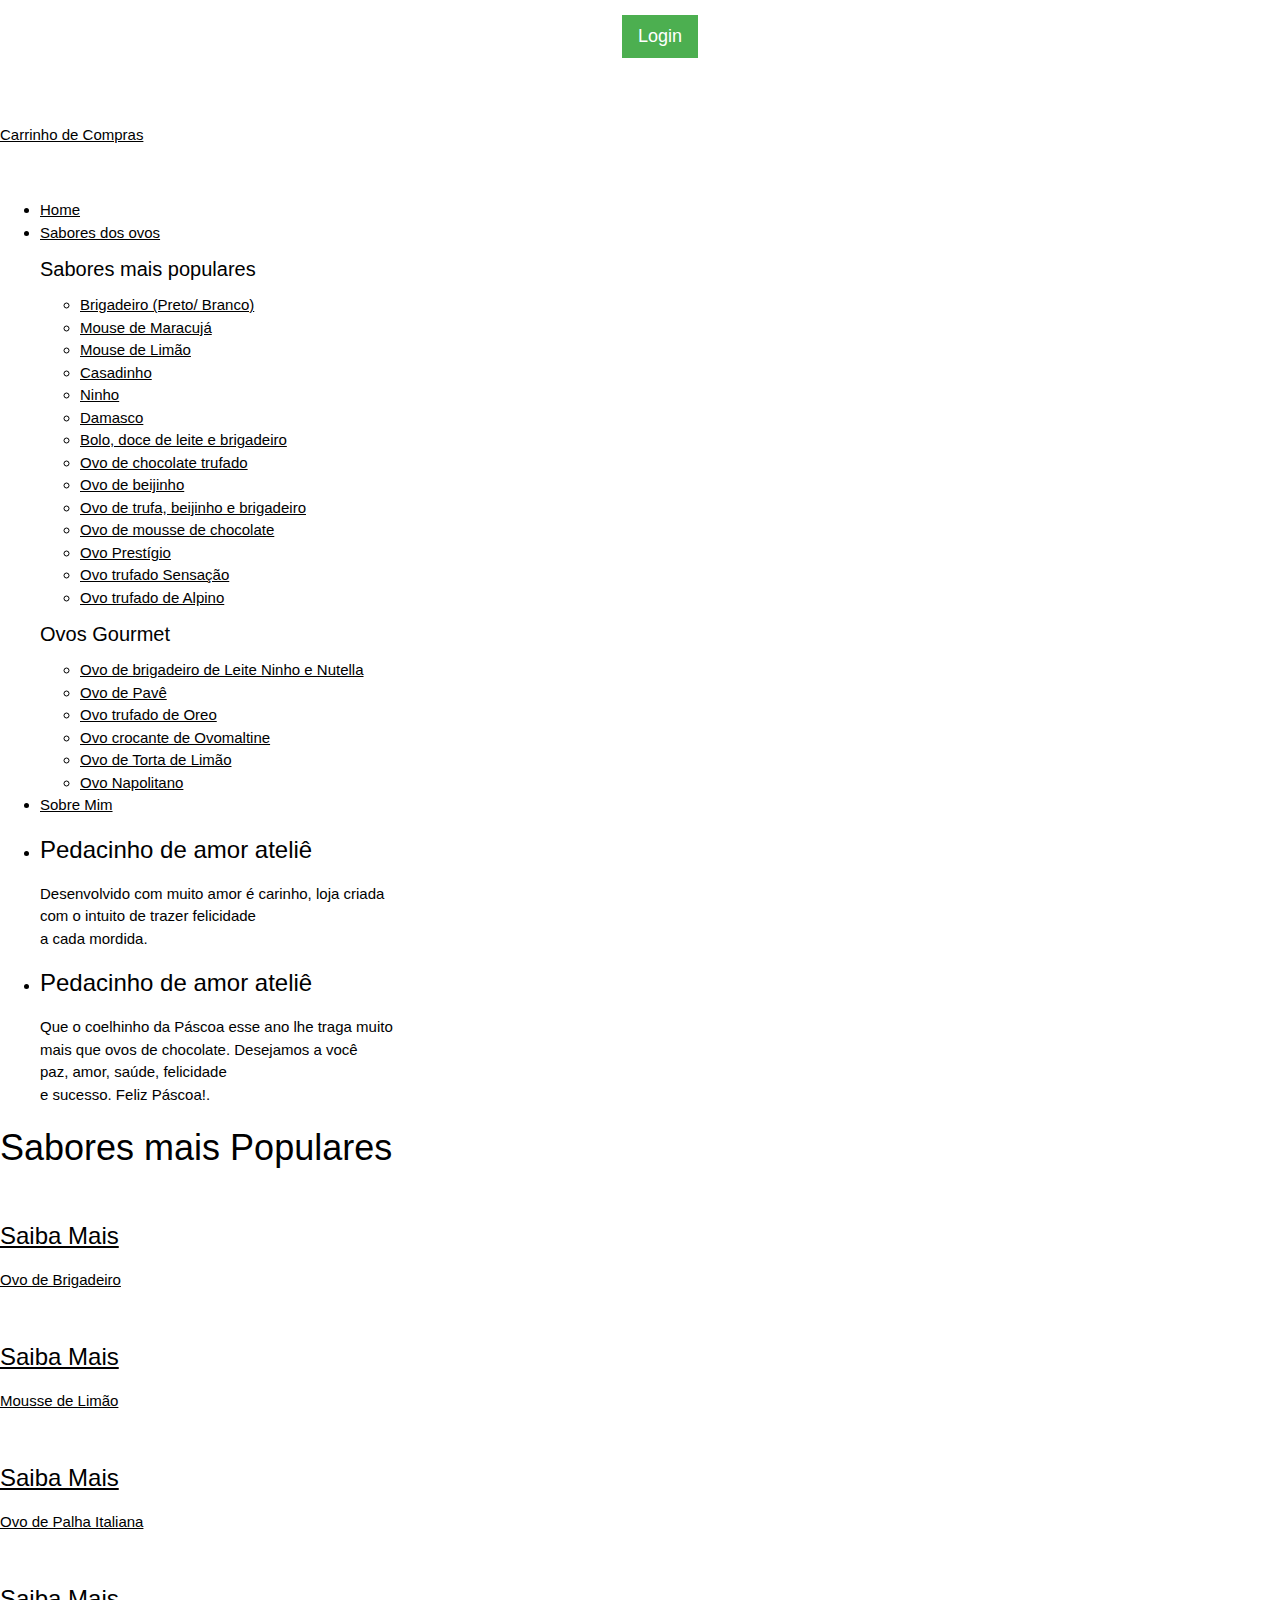
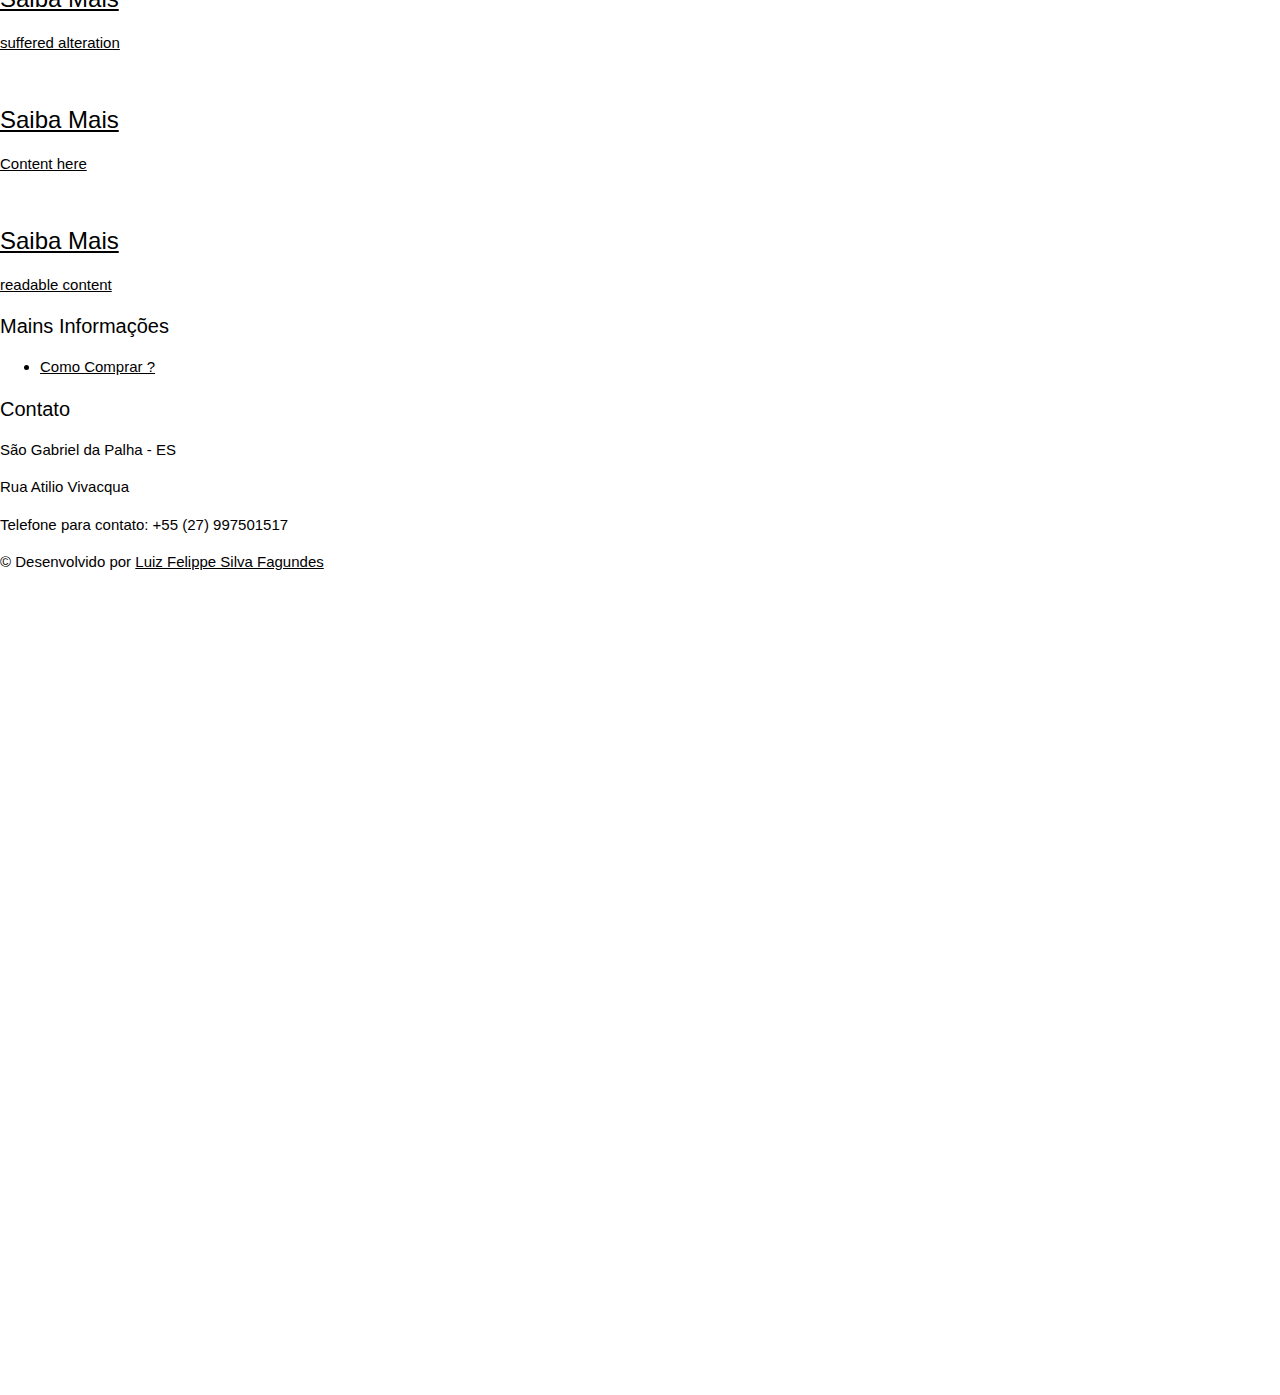
==== index.html @ 350e7b3d "Add files via upload" ====
<!DOCTYPE html>
<html>
<head>
<title>New Store A Ecommerce Category Flat Bootstarp Resposive Website Template | Login :: w3layouts</title>
<link href="css/bootstrap.css" rel="stylesheet" type="text/css" media="all" />
<!-- jQuery (necessary for Bootstrap's JavaScript plugins) -->
<script src="js/jquery.min.js"></script>
<!-- Custom Theme files -->
<!--theme-style-->
<link href="css/style.css" rel="stylesheet" type="text/css" media="all" />	
<!--//theme-style-->
<meta name="viewport" content="width=device-width, initial-scale=1">
<meta http-equiv="Content-Type" content="text/html; charset=utf-8" />
<script type="application/x-javascript"> addEventListener("load", function() { setTimeout(hideURLbar, 0); }, false); function hideURLbar(){ window.scrollTo(0,1); } </script>
<!--fonts-->
<link href='http://fonts.googleapis.com/css?family=Lato:100,300,400,700,900' rel='stylesheet' type='text/css'>
<link href='http://fonts.googleapis.com/css?family=Roboto:400,100,300,500,700,900' rel='stylesheet' type='text/css'>
<link rel="stylesheet" href="https://www.w3schools.com/w3css/4/w3.css">
<link rel="stylesheet" href="https://fonts.googleapis.com/css?family=Raleway">
<!--//fonts-->
<!-- start menu -->
<link href="css/memenu.css" rel="stylesheet" type="text/css" media="all" />
<script type="text/javascript" src="js/memenu.js"></script>
<script>$(document).ready(function(){$(".memenu").memenu();});</script>
<script src="js/simpleCart.min.js"> </script>
</head>
<body>
<!--header-->
<div class="header">
	<div class="header-top">
		<div class="container">
			<div class="header-left">		
				<!--modal-->
					<ul>
						<div class="w3-container w3-center">
							<button onclick="document.getElementById('id01').style.display='block'" class="w3-button w3-green w3-large">Login</button>
						  
							<div id="id01" class="w3-modal">
							  <div class="w3-modal-content w3-card-4 w3-animate-zoom" style="max-width:600px">
						  
								<div class="w3-center"><br>
								  <span onclick="document.getElementById('id01').style.display='none'" class="w3-button w3-xlarge w3-hover-red w3-display-topright" title="Close Modal">&times;</span>
								</div>
						  
								<form class="w3-container" action="/action_page.php">
								  <div class="w3-section">
									<label><b>Email</b></label>
									<input class="w3-input w3-border w3-margin-bottom" type="text" placeholder="Enter usando seu email" name="usrname" required>
									<label><b>Senha</b></label>
									<input class="w3-input w3-border" type="password" placeholder="Digite sua senha aqui" name="psw" required>
									<button class="w3-button w3-block w3-green w3-section w3-padding" type="submit">Login</button>
									<input class="w3-check w3-margin-top" type="checkbox" checked="checked"> Lembrar-me
								  </div>
								</form>
						  
								<div class="w3-container w3-border-top w3-padding-16 w3-light-grey">
									<p>ainda não tem uma conta ?</p>
									<p>Entre usando</p>
									<br>
									<a href="https://accounts.google.com/signin/v2/identifier?hl=pt-BR&continue=https%3A%2F%2Fwww.google.com.br%2F&flowName=GlifWebSignIn&flowEntry=AddSession"><img class="img-responsive" src="images/google.png" alt="">
										<a href="https://www.facebook.com/"> OU <img class="img-responsive" src="images/facebook.png" alt="">
								</div>
							  </div>
							</div>
						  </div>
					</ul>
					<div class="cart box_1">
						<a href="checkout.html">
						<h3> 
							<img src="images/cart.png" alt=""/></h3>
						</a>
						<p><a href="checkout.html" class="simpleCart_empty">Carrinho de Compras</a></p>

					</div>
					<div class="clearfix"> </div>
			</div>
				<div class="clearfix"> </div>
		</div>
		</div>
		<div class="container">
			<div class="head-top">
				<div class="logo">
					<a href="index.html"><img src="images/logo.png" alt=""></a>	
				</div>
		  <div class=" h_menu4">
					<ul class="memenu skyblue">
					  <li class="active grid"><a class="color8" href="index.html">Home</a></li>	
				      <li><a class="color1" href="#">Sabores dos ovos</a>
				      	<div class="mepanel">
							<div class="row">
								<div class="col1">
									<div class="h_nav">
										<h4>Sabores mais populares</h4>
										<ul>
											<li><a href="products.html">Brigadeiro (Preto/ Branco)</a></li>
											<li><a href="products.html">Mouse de Maracujá</a></li>
											<li><a href="products.html">Mouse de Limão</a></li>
											<li><a href="products.html">Casadinho</a></li>
											<li><a href="products.html">Ninho</a></li>
											<li><a href="products.html">Damasco</a></li>
											<li><a href="products.html">Bolo, doce de leite e brigadeiro</a></li>
										</ul>	
									</div>							
								</div>
								<div class="col1">
									<div class="h_nav">
										<ul>
											<li><a href="products.html">Ovo de chocolate trufado </a></li>
											<li><a href="products.html">Ovo de beijinho</a></li>
											<li><a href="products.html">Ovo de trufa, beijinho e brigadeiro</a></li>
											<li><a href="products.html">Ovo de mousse de chocolate</a></li>
											<li><a href="products.html">Ovo Prestígio</a></li>
											<li><a href="products.html">Ovo trufado Sensação</a></li>
											<li><a href="products.html">Ovo trufado de Alpino</a></li>
										</ul>	
									</div>							
								</div>
								<div class="col1">
									<div class="h_nav">
										<h4>Ovos Gourmet</h4>
										<ul>
											<li><a href="products.html">Ovo de brigadeiro de Leite Ninho e Nutella</a></li>
											<li><a href="products.html">Ovo de Pavê</a></li>
											<li><a href="products.html">Ovo trufado de Oreo</a></li>
											<li><a href="products.html">Ovo crocante de Ovomaltine</a></li>
											<li><a href="products.html">Ovo de Torta de Limão</a></li>
											<li><a href="products.html"> Ovo Napolitano</a></li>
										</ul>	
									</div>							
								</div>
				<li><a class="color4" href="blog.html">Sobre Mim</a></li>				
			  </ul> 
			</div>
				
				<div class="clearfix"> </div>
		</div>
		</div>

	</div>

	<div class="banner">
		<div class="container">
			  <script src="js/responsiveslides.min.js"></script>
  <script>
    $(function () {
      $("#slider").responsiveSlides({
      	auto: true,
      	nav: true,
      	speed: 500,
        namespace: "callbacks",
        pager: true,
      });
    });
  </script>
			<div  id="top" class="callbacks_container">
			<ul class="rslides" id="slider">
			    <li>
					
						<div class="banner-text">
							<h3>Pedacinho de amor ateliê </h3>
						<p>Desenvolvido com muito amor é carinho, loja criada <br> com o intuito de trazer  felicidade  <br> a cada mordida.</p>
						</div>
				
				</li>
				<li>
					
						<div class="banner-text">
							<h3>Pedacinho de amor ateliê</h3>
						<p>Que o coelhinho da Páscoa esse ano lhe traga muito  <br> mais que ovos de chocolate. Desejamos a você <br> paz, amor, saúde, felicidade <br> e sucesso. Feliz Páscoa!.</p>
						</div>
					
				</li>
			</ul>
		</div>

	</div>
	</div>
<!--content-->
<div class="content">
	<div class="container">
	<div class="content-top">
		<h1>Sabores mais Populares</h1>
		<div class="grid-in">
			<div class="col-md-4 grid-top">
				<a href="single.html" class="b-link-stripe b-animate-go  thickbox"><img class="img-responsive" src="images/ovo de brigadeiro.jpg" alt="">
							<div class="b-wrapper">
									<h3 class="b-animate b-from-left    b-delay03 ">
										<span>Saiba Mais</span>	
									</h3>
								</div>
				</a>
		

			<p><a href="single.html">Ovo de Brigadeiro</a></p>
			</div>
			<div class="col-md-4 grid-top">
				<a href="single.html" class="b-link-stripe b-animate-go  thickbox"><img class="img-responsive" src="images/mousse de maracujá.jpeg" alt="">
					<div class="b-wrapper">
									<h3 class="b-animate b-from-left    b-delay03 ">
										<span>Saiba Mais</span>	
									</h3>
								</div>
				</a>
			<p><a href="single.html">Mousse de Limão</a></p>
			</div>
			<div class="col-md-4 grid-top">
				<a href="products.html" class="b-link-stripe b-animate-go  thickbox"><img class="img-responsive" src="images/mousse de limão.jpeg" alt="">
					<div class="b-wrapper">
									<h3 class="b-animate b-from-left    b-delay03 ">
										<span>Saiba Mais</span>	
									</h3>
								</div>
				</a>
			<p><a href="single.html">Ovo de Palha Italiana</a></p>
			</div>
					<div class="clearfix"> </div>
		</div>
		<div class="grid-in">
			<div class="col-md-4 grid-top">
				<a href="single.html" class="b-link-stripe b-animate-go  thickbox"><img class="img-responsive" src="images/palha italiana.jpeg" alt="">
					<div class="b-wrapper">
									<h3 class="b-animate b-from-left    b-delay03 ">
										<span>Saiba Mais</span>	
									</h3>
								</div>
				</a>
			<p><a href="single.html">suffered alteration</a></p>
			</div>
			<div class="col-md-4 grid-top">
				<a href="single.html" class="b-link-stripe b-animate-go  thickbox"><img class="img-responsive" src="images/biz.jpeg" alt="">
					<div class="b-wrapper">
									<h3 class="b-animate b-from-left    b-delay03 ">
										<span>Saiba Mais</span>	
									</h3>
								</div>
				</a>
			<p><a href="single.html">Content here</a></p>
			</div>
			<div class="col-md-4 grid-top">
				<a href="single.html" class="b-link-stripe b-animate-go  thickbox"><img class="img-responsive" src="images/sonho de valsa.jpeg" alt="">
					<div class="b-wrapper">
									<h3 class="b-animate b-from-left    b-delay03 ">
										<span>Saiba Mais</span>	
									</h3>
								</div>
				</a>
			<p><a href="single.html">readable content</a></p>
			</div>
					<div class="clearfix"> </div>
		</div>
	</div>
				</div>
				<div class="clearfix"> </div>
			</div>
		</div>
		<div class="clearfix"> </div>
	</div>
	</div>
</div>
			<!--Final-->
<div class="footer">
	<div class="container">
<div class="footer-top-at">

	<div class="col-md-4 amet-sed">
	<h4>Mains Informações</h4>
	<ul class="nav-bottom">
			<li><a href="blog.html">Como Comprar ?</a></li>
		</ul>	
	</div>
	<class class="col-md-4 amet-sed ">
	<h4>Contato</h4>
	
		<p>São Gabriel da Palha - ES</p>
		<p>Rua Atilio Vivacqua</p>
		<p>Telefone para contato:  +55 (27) 997501517</p>
	<div class="clearfix"> </div>
</div>
</div>
<div class="footer-class">
<p >© Desenvolvido por <a href="https://luizfelippesilvafagundes.github.io/luizfelippe.github.io/" target="_blank">Luiz Felippe Silva Fagundes </> </p>
	<div class="map">
		<iframe src= "https://www.google.com/maps/embed?pb=!1m18!1m12!1m3!1d60350.990810915544!2d-40.57301619281805!3d-19.02250084029902!2m3!1f0!2f0!3f0!3m2!1i1024!2i768!4f13.1!3m3!1m2!1s0xb6646c802faab9%3A0x2eabc760bacf1b85!2sS%C3%A3o%20Gabriel%20da%20Palha%2C%20ES%2C%2029780-000%2C%20Brasil!5e0!3m2!1spt-BR!2sin!4v1591829463485!5m2!1spt-BR!2sin" width="600" height="800" frameborder="0" style="border:0;" allowfullscreen="" aria-hidden="false" tabindex="0">/>
	</div>
</div>
</div>
</body>
</html>
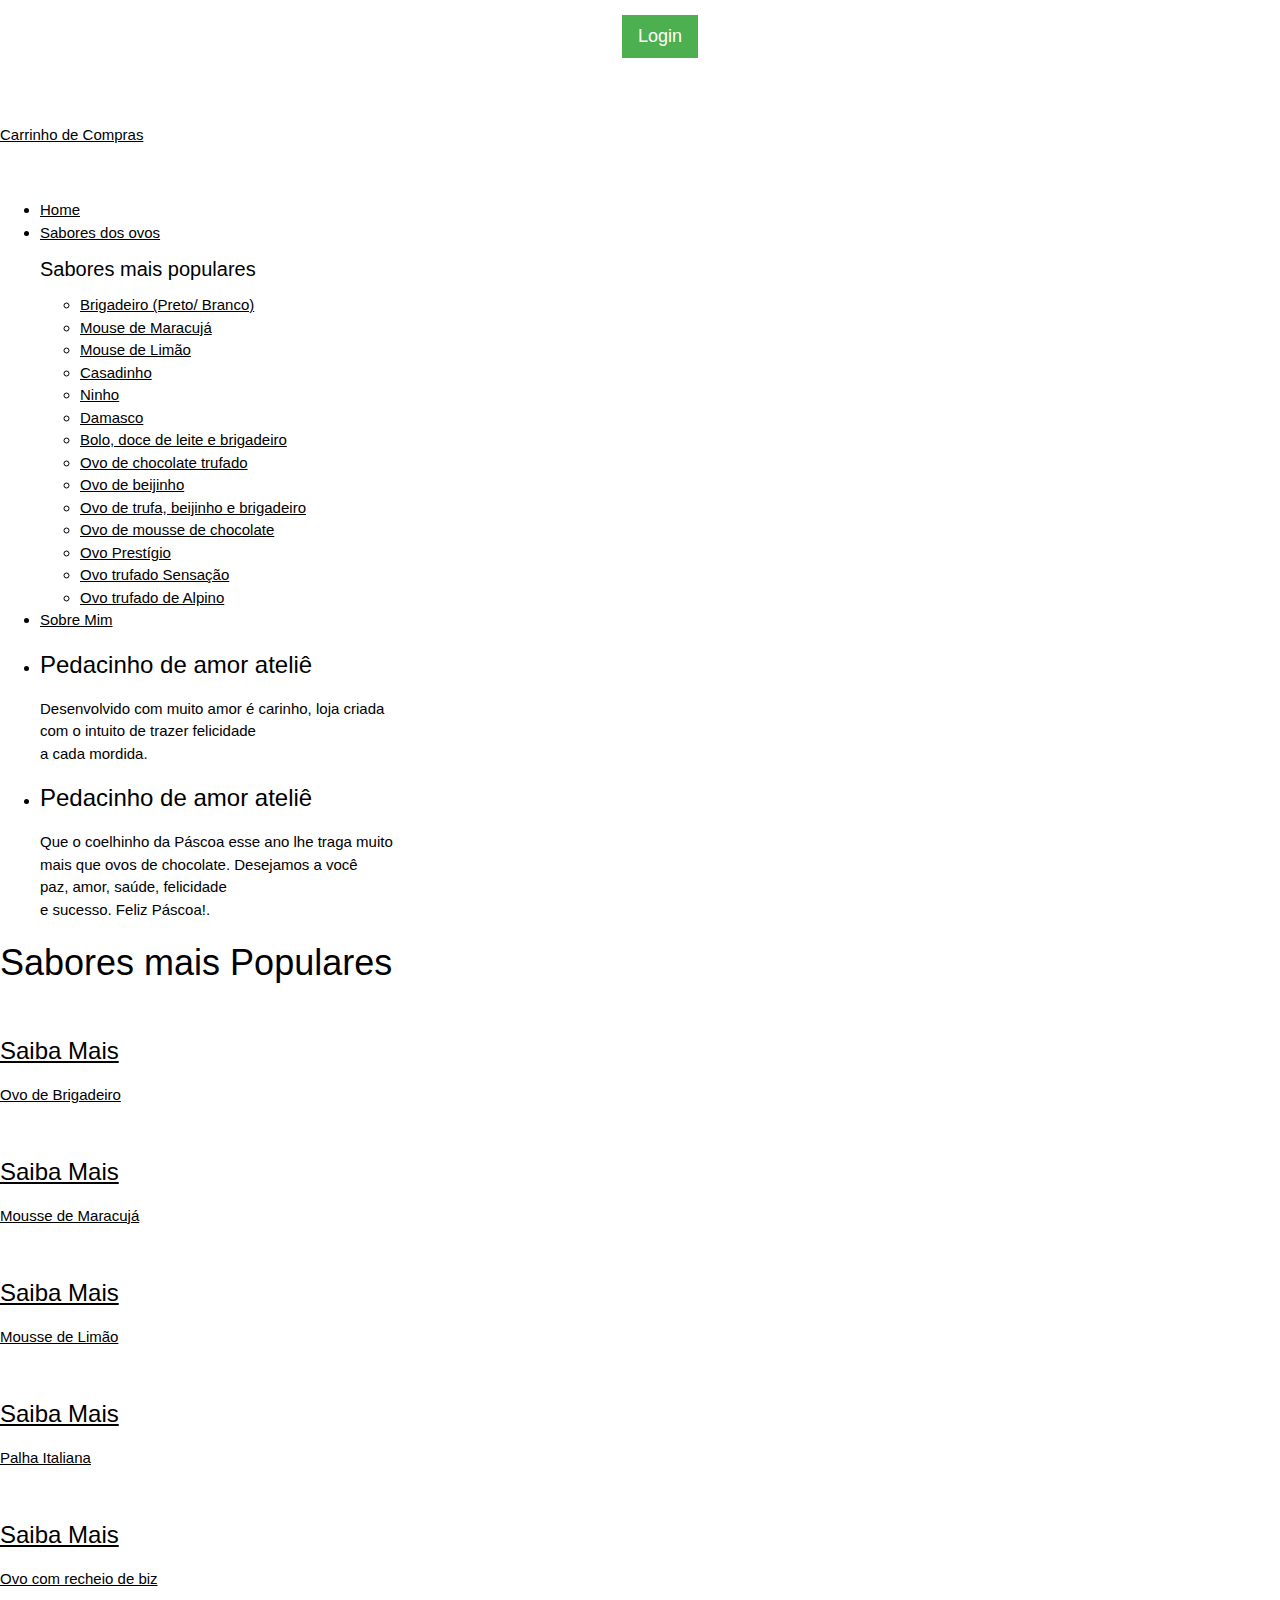
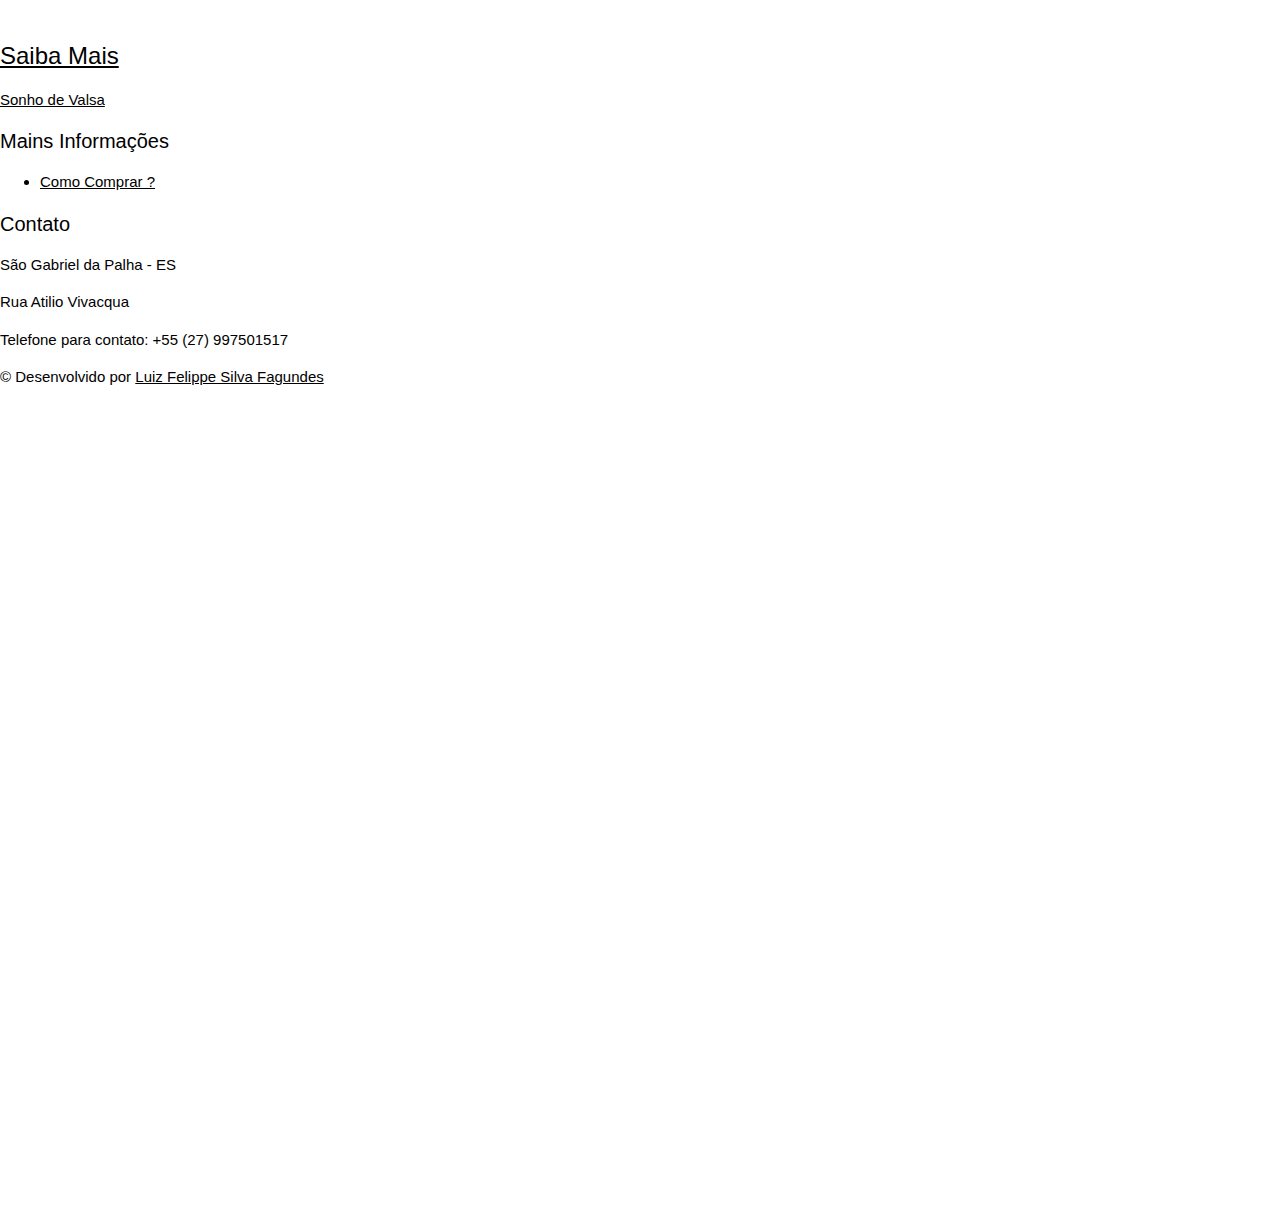
==== commit 5966c91d: "Update index.html" ====
--- a/index.html
+++ b/index.html
@@ -1,7 +1,7 @@
 <!DOCTYPE html>
 <html>
 <head>
-<title>New Store A Ecommerce Category Flat Bootstarp Resposive Website Template | Login :: w3layouts</title>
+<title>Pedacinho de amor Ateliê</title>
 <link href="css/bootstrap.css" rel="stylesheet" type="text/css" media="all" />
 <!-- jQuery (necessary for Bootstrap's JavaScript plugins) -->
 <script src="js/jquery.min.js"></script>
@@ -115,20 +115,8 @@
 										</ul>	
 									</div>							
 								</div>
-								<div class="col1">
-									<div class="h_nav">
-										<h4>Ovos Gourmet</h4>
-										<ul>
-											<li><a href="products.html">Ovo de brigadeiro de Leite Ninho e Nutella</a></li>
-											<li><a href="products.html">Ovo de Pavê</a></li>
-											<li><a href="products.html">Ovo trufado de Oreo</a></li>
-											<li><a href="products.html">Ovo crocante de Ovomaltine</a></li>
-											<li><a href="products.html">Ovo de Torta de Limão</a></li>
-											<li><a href="products.html"> Ovo Napolitano</a></li>
-										</ul>	
-									</div>							
-								</div>
-				<li><a class="color4" href="blog.html">Sobre Mim</a></li>				
+								
+				<li><a class="color4" href="blog_single.html">Sobre Mim</a></li>				
 			  </ul> 
 			</div>
 				
@@ -201,18 +189,18 @@
 									</h3>
 								</div>
 				</a>
+			<p><a href="single.html">Mousse de Maracujá</a></p>
+			</div>
+			<div class="col-md-4 grid-top">
+				<a href="products.html" class="b-link-stripe b-animate-go  thickbox"><img class="img-responsive" src="images/mousse de limão.jpeg" alt="">
+					<div class="b-wrapper">
+									<h3 class="b-animate b-from-left    b-delay03 ">
+										<span>Saiba Mais</span>	
+									</h3>
+								</div>
+				</a>
 			<p><a href="single.html">Mousse de Limão</a></p>
 			</div>
-			<div class="col-md-4 grid-top">
-				<a href="products.html" class="b-link-stripe b-animate-go  thickbox"><img class="img-responsive" src="images/mousse de limão.jpeg" alt="">
-					<div class="b-wrapper">
-									<h3 class="b-animate b-from-left    b-delay03 ">
-										<span>Saiba Mais</span>	
-									</h3>
-								</div>
-				</a>
-			<p><a href="single.html">Ovo de Palha Italiana</a></p>
-			</div>
 					<div class="clearfix"> </div>
 		</div>
 		<div class="grid-in">
@@ -224,7 +212,7 @@
 									</h3>
 								</div>
 				</a>
-			<p><a href="single.html">suffered alteration</a></p>
+			<p><a href="single.html">Palha Italiana</a></p>
 			</div>
 			<div class="col-md-4 grid-top">
 				<a href="single.html" class="b-link-stripe b-animate-go  thickbox"><img class="img-responsive" src="images/biz.jpeg" alt="">
@@ -234,7 +222,7 @@
 									</h3>
 								</div>
 				</a>
-			<p><a href="single.html">Content here</a></p>
+			<p><a href="single.html">Ovo com recheio de biz</a></p>
 			</div>
 			<div class="col-md-4 grid-top">
 				<a href="single.html" class="b-link-stripe b-animate-go  thickbox"><img class="img-responsive" src="images/sonho de valsa.jpeg" alt="">
@@ -244,7 +232,7 @@
 									</h3>
 								</div>
 				</a>
-			<p><a href="single.html">readable content</a></p>
+			<p><a href="single.html">Sonho de Valsa</a></p>
 			</div>
 					<div class="clearfix"> </div>
 		</div>
@@ -286,4 +274,4 @@
 </div>
 </body>
 </html>
-			+			
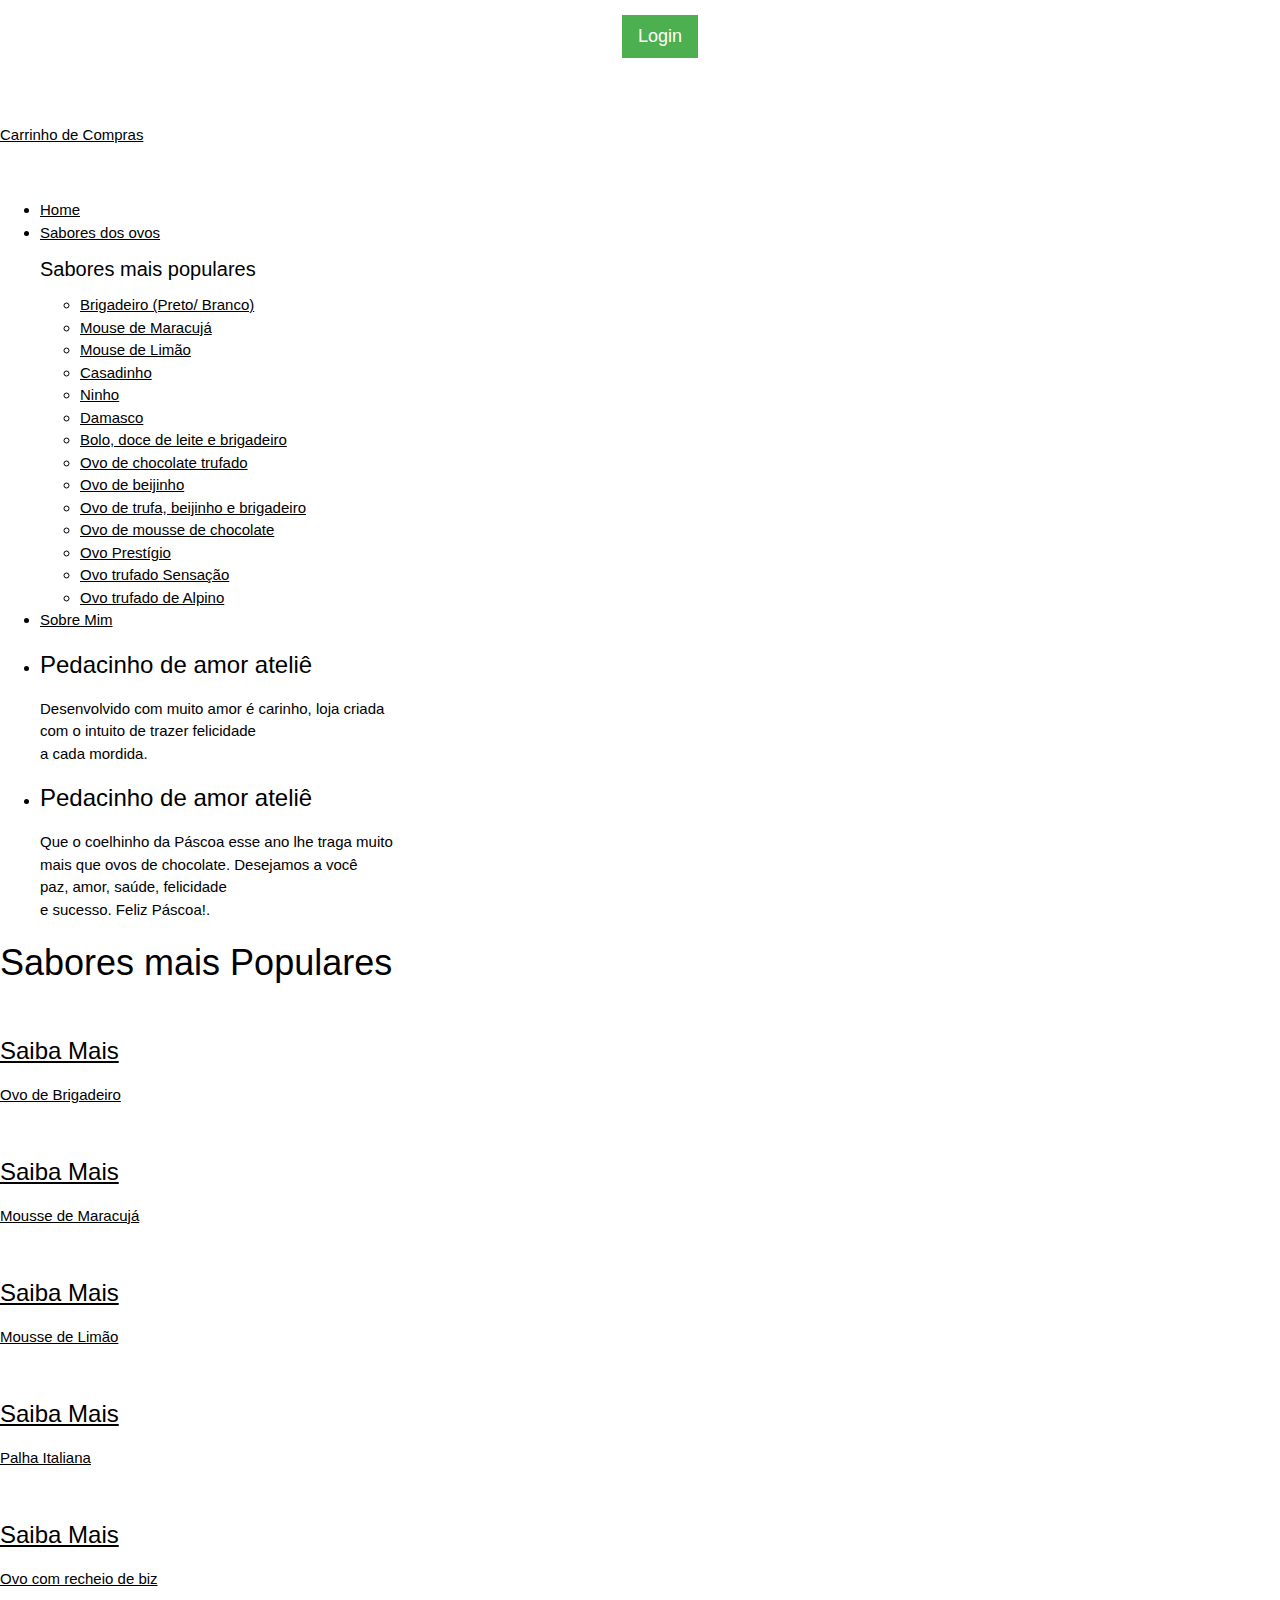
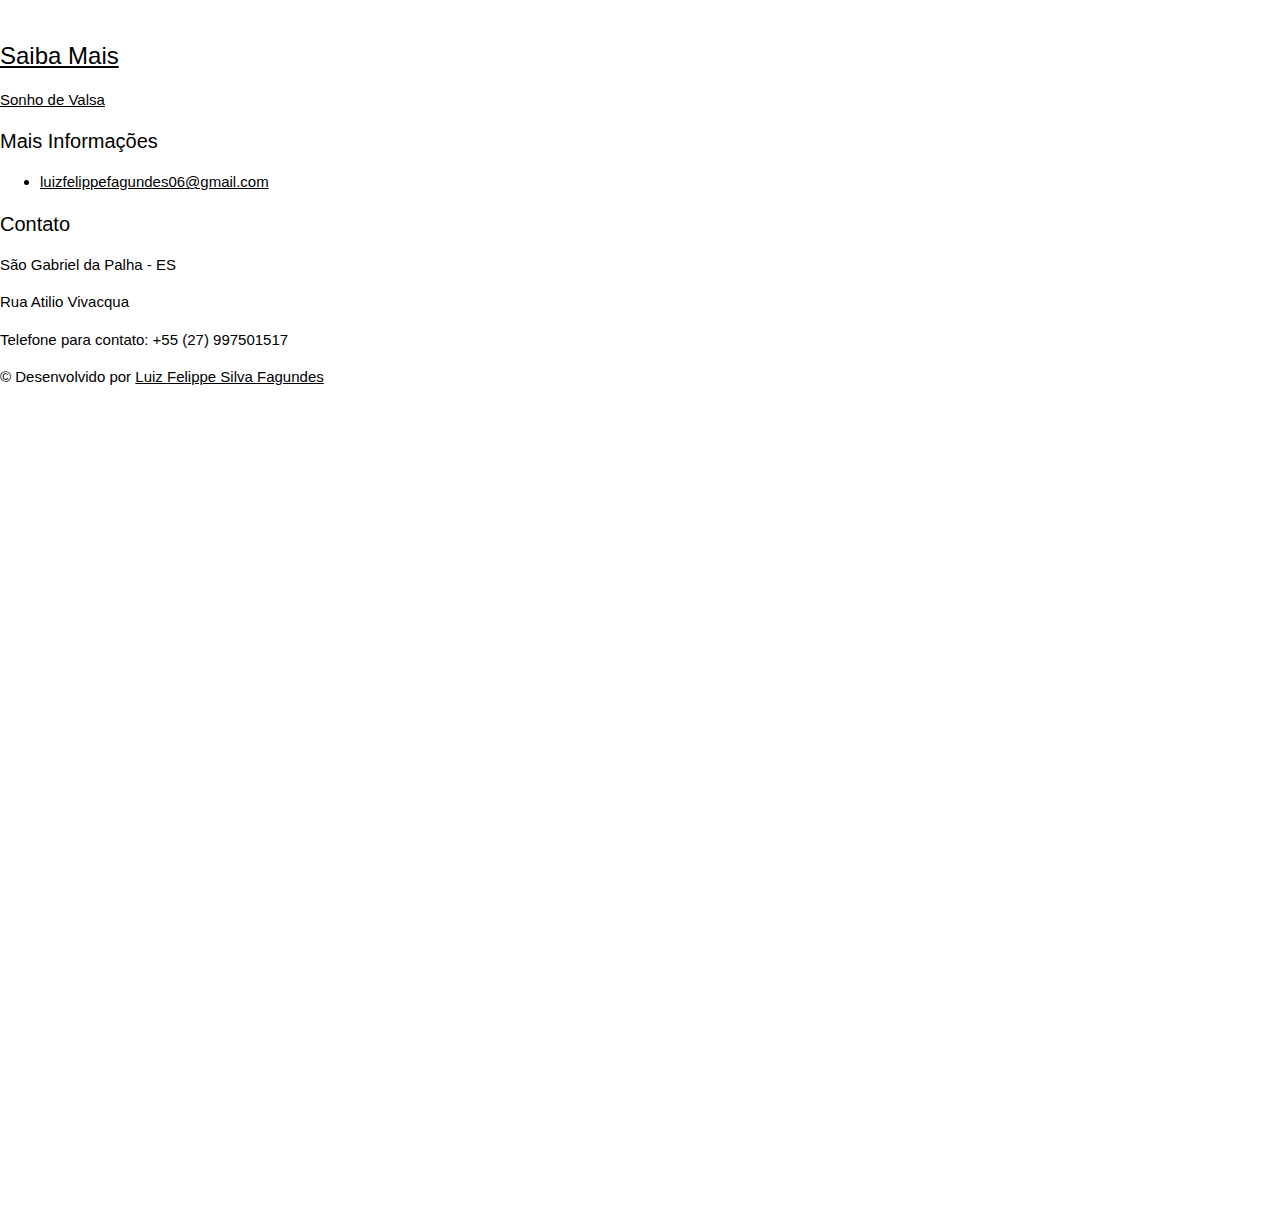
==== commit 89d754ed: "Update index.html" ====
--- a/index.html
+++ b/index.html
@@ -251,9 +251,9 @@
 <div class="footer-top-at">
 
 	<div class="col-md-4 amet-sed">
-	<h4>Mains Informações</h4>
+	<h4>Mais Informações</h4>
 	<ul class="nav-bottom">
-			<li><a href="blog.html">Como Comprar ?</a></li>
+			<li><a href="blog.html">luizfelippefagundes06@gmail.com</a></li>
 		</ul>	
 	</div>
 	<class class="col-md-4 amet-sed ">
@@ -265,11 +265,12 @@
 	<div class="clearfix"> </div>
 </div>
 </div>
-<div class="footer-class">
+		<div class="footer-class">
 <p >© Desenvolvido por <a href="https://luizfelippesilvafagundes.github.io/luizfelippe.github.io/" target="_blank">Luiz Felippe Silva Fagundes </> </p>
 	<div class="map">
 		<iframe src= "https://www.google.com/maps/embed?pb=!1m18!1m12!1m3!1d60350.990810915544!2d-40.57301619281805!3d-19.02250084029902!2m3!1f0!2f0!3f0!3m2!1i1024!2i768!4f13.1!3m3!1m2!1s0xb6646c802faab9%3A0x2eabc760bacf1b85!2sS%C3%A3o%20Gabriel%20da%20Palha%2C%20ES%2C%2029780-000%2C%20Brasil!5e0!3m2!1spt-BR!2sin!4v1591829463485!5m2!1spt-BR!2sin" width="600" height="800" frameborder="0" style="border:0;" allowfullscreen="" aria-hidden="false" tabindex="0">/>
 	</div>
+
 </div>
 </div>
 </body>
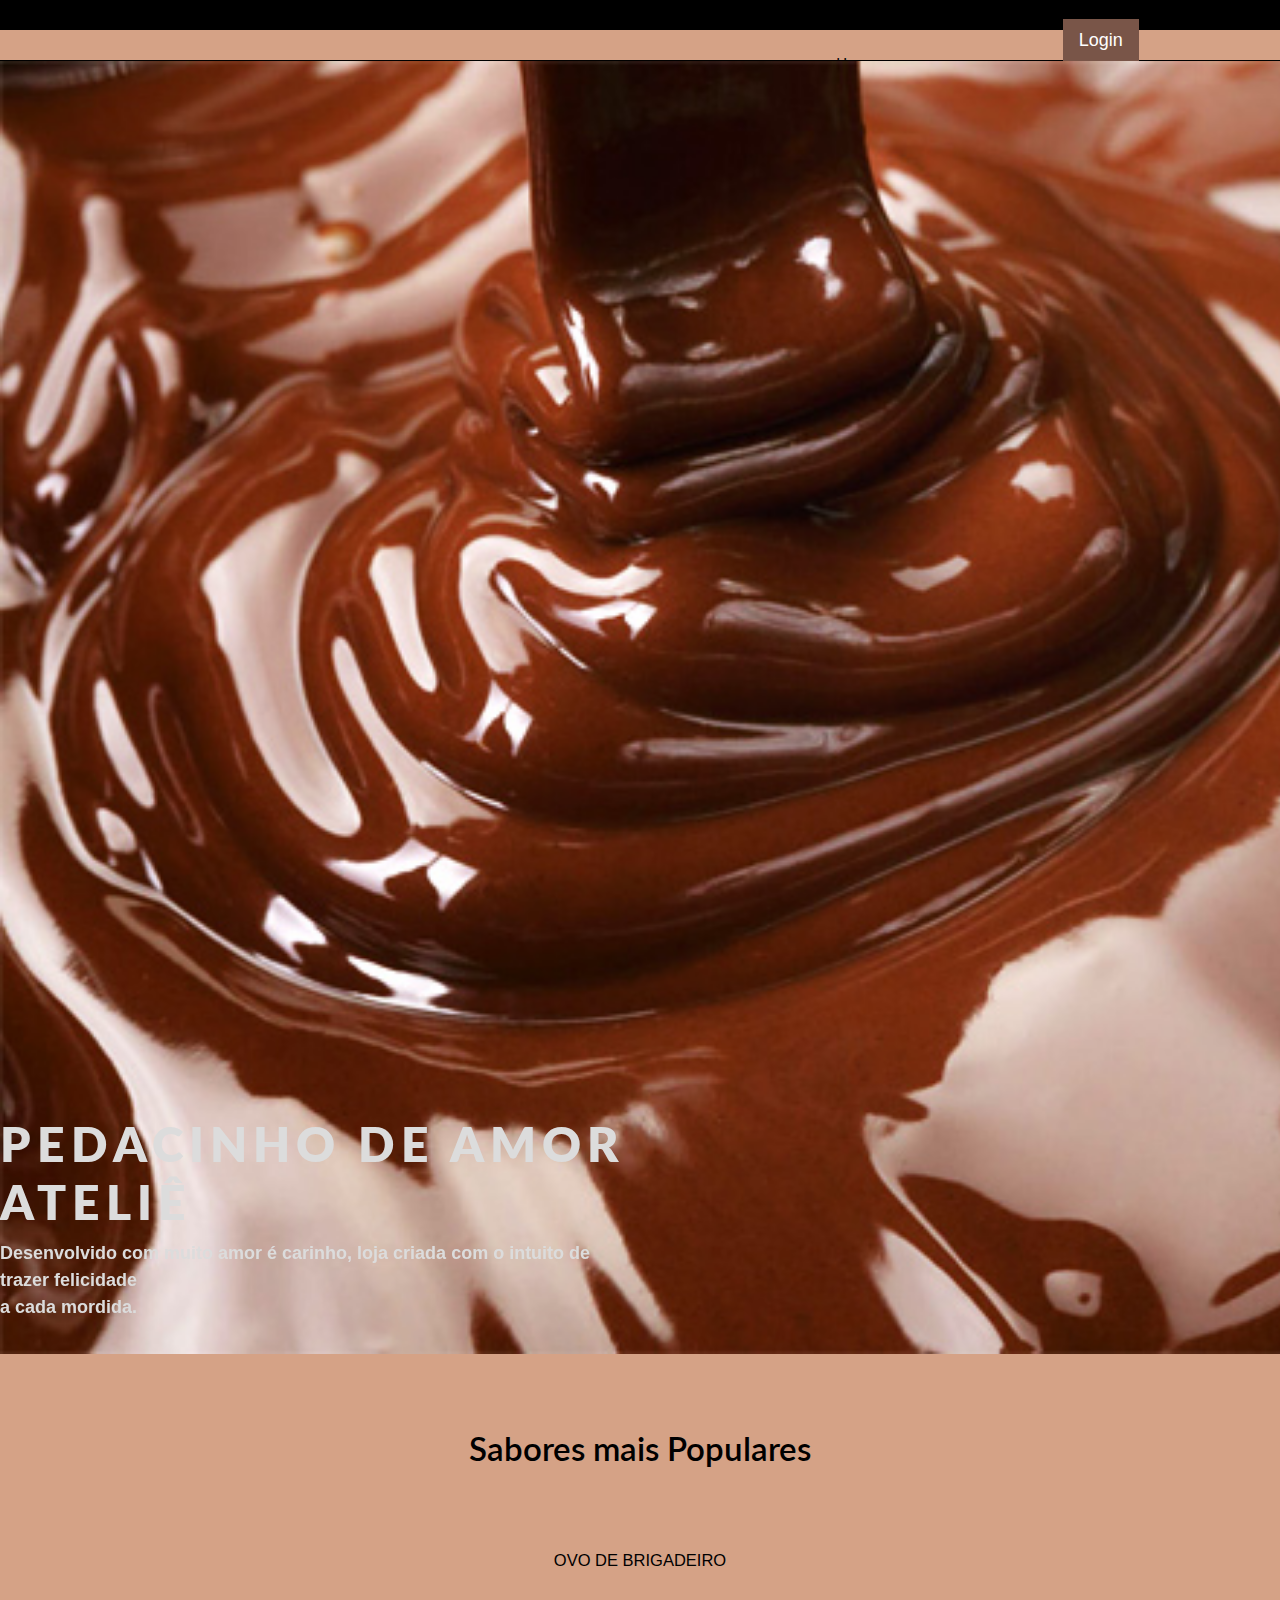
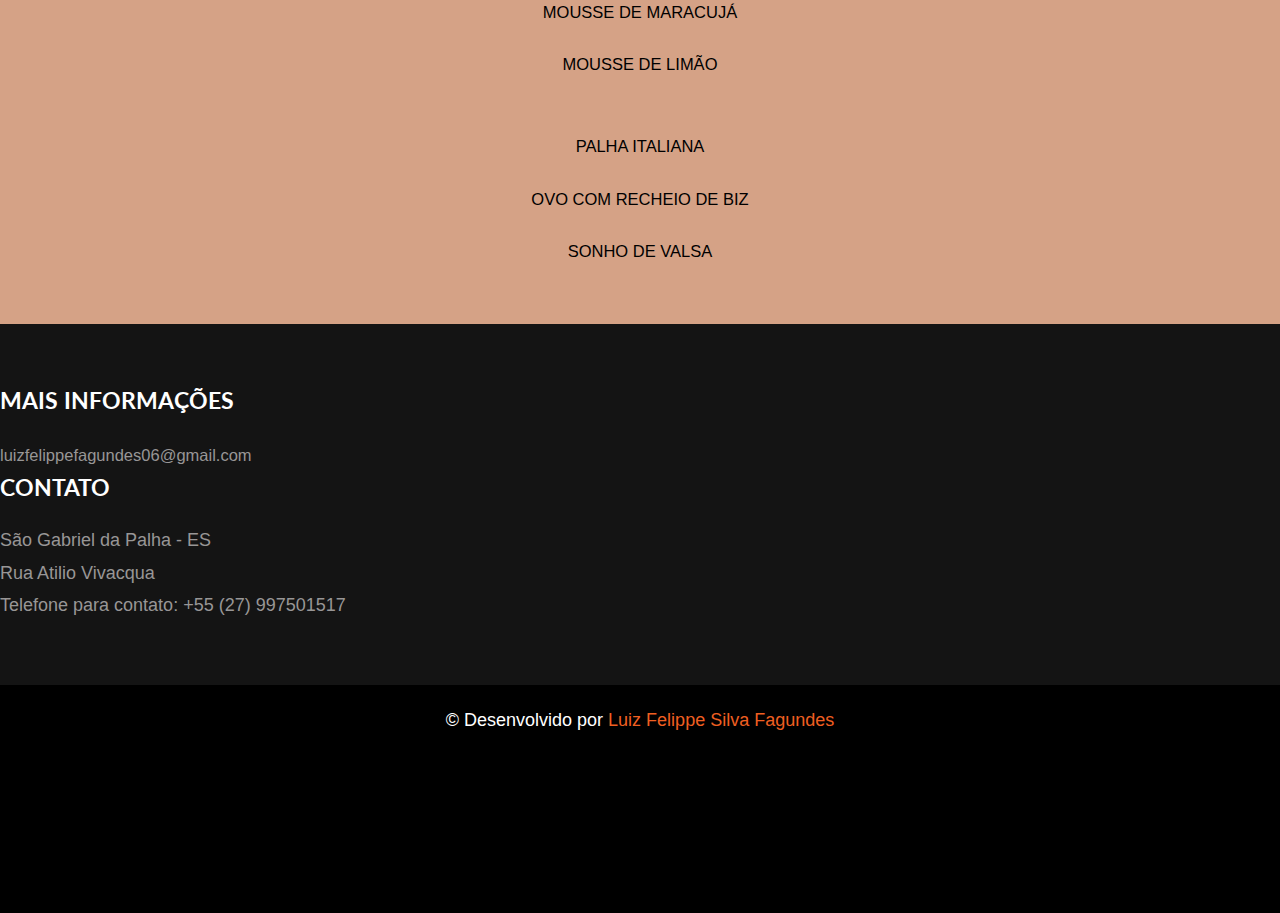
==== commit 8e51df18: "Update index.html" ====
--- a/index.html
+++ b/index.html
@@ -33,13 +33,13 @@
 				<!--modal-->
 					<ul>
 						<div class="w3-container w3-center">
-							<button onclick="document.getElementById('id01').style.display='block'" class="w3-button w3-green w3-large">Login</button>
+							<button onclick="document.getElementById('id01').style.display='block'" class="w3-button w3-brown w3-large">Login</button>
 						  
 							<div id="id01" class="w3-modal">
 							  <div class="w3-modal-content w3-card-4 w3-animate-zoom" style="max-width:600px">
 						  
 								<div class="w3-center"><br>
-								  <span onclick="document.getElementById('id01').style.display='none'" class="w3-button w3-xlarge w3-hover-red w3-display-topright" title="Close Modal">&times;</span>
+								  <span onclick="document.getElementById('id01').style.display='none'" class="w3-button w3-brown w3-hover-red w3-display-topright" title="Close Modal">&times;</span>
 								</div>
 						  
 								<form class="w3-container" action="/action_page.php">
@@ -48,7 +48,7 @@
 									<input class="w3-input w3-border w3-margin-bottom" type="text" placeholder="Enter usando seu email" name="usrname" required>
 									<label><b>Senha</b></label>
 									<input class="w3-input w3-border" type="password" placeholder="Digite sua senha aqui" name="psw" required>
-									<button class="w3-button w3-block w3-green w3-section w3-padding" type="submit">Login</button>
+									<button class="w3-button w3-block w3-brown w3-section w3-padding" type="submit">Login</button>
 									<input class="w3-check w3-margin-top" type="checkbox" checked="checked"> Lembrar-me
 								  </div>
 								</form>
@@ -115,7 +115,21 @@
 										</ul>	
 									</div>							
 								</div>
-								
+								<div class="col1">
+								<div class="h_nav">
+									<h4>Gourmet</h4>
+									<ul>
+										<li><a href="products.html">Ovo De Pavê</a></li>
+										<li><a href="products.html">Sonho de Valsa</a></li>
+										<li><a href="products.html">Napolitano</a></li>
+										<li><a href="products.html">Ovo de Nutella</a></li>
+										<li><a href="products.html">Ovo de Frutas vermelhas</a></li>
+									</ul>	
+								</div>												
+							</div>
+						  </div>
+						</div>
+					</li>
 				<li><a class="color4" href="blog_single.html">Sobre Mim</a></li>				
 			  </ul> 
 			</div>
@@ -146,7 +160,7 @@
 					
 						<div class="banner-text">
 							<h3>Pedacinho de amor ateliê </h3>
-						<p>Desenvolvido com muito amor é carinho, loja criada <br> com o intuito de trazer  felicidade  <br> a cada mordida.</p>
+						<p>Desenvolvido com muito amor é carinho, loja criada com o intuito de trazer  felicidade  <br> a cada mordida.</p>
 						</div>
 				
 				</li>
--- a/css/style.css
+++ b/css/style.css
@@ -0,0 +1,2374 @@
+/*--A Design by W3layouts 
+Author: W3layout
+Author URL: http://w3layouts.com
+License: Creative Commons Attribution 3.0 Unported
+License URL: http://creativecommons.org/licenses/by/3.0/
+--*/
+body{
+	background: #d5a286;
+	font-family: 'Roboto', sans-serif;
+}
+ a{
+	transition: 0.5s all;
+	-webkit-transition: 0.5s all;
+	-o-transition: 0.5s all;
+	-moz-transition: 0.5s all;
+	-ms-transition: 0.5s all;
+}
+ul{
+	padding: 0;
+	margin: 0;	
+}
+h1,h2,h3,h4,h5,h6,label,p{
+	margin:0;	
+}
+/*----*/
+.itemContainer{
+			width:100%;
+			float:left;
+		}
+
+		.itemContainer div{
+			float:left;
+			margin: 5px 20px 5px 20px ;
+		}
+
+		.itemContainer a{
+			text-decoration:none;
+		}
+
+		.cartHeaders{
+			width:100%;
+			float:left;
+		}
+
+		.cartHeaders div{
+			float:left;
+			margin: 5px 20px 5px 20px ;
+		}
+.item_add {
+  color: #fff;
+  border:none;
+}	
+a.item_add {
+ text-decoration: none;
+}		
+.grid_1 img{
+	margin-bottom:1em;
+}
+.box_1 h3{
+  color: #fff;
+  font-size: 1.1em;
+
+}
+.box_1 h3 img{
+	margin-left: 5px;
+}
+
+.box_1 p a{
+  color:#fff;
+  font-size: 0.875em;
+}
+.total {
+  display: inline-block;
+}
+.cart.box_1{
+	float: right;
+	  margin-top: 2px;
+}
+/*----*/
+.header {
+  border-bottom: 1px solid #000;
+}
+.header-top{
+	background: #000;
+	  padding: 15px 0;
+}
+.search{
+	position:relative;
+	  float: left;
+  width: 25%;
+  background-color: #fff;
+    margin-top: 11px;
+}
+.search input[type="text"] {
+	outline: none;
+  padding: 3px 15px;
+  background: none;
+  width: 91%;
+  border: none;
+  font-size: 1.2em;
+  color: #000; 
+   font-weight: 700; 	
+}
+.search input[type="submit"] {	
+	border: none;
+	cursor: pointer;
+	position: absolute;
+	outline: none;
+	 top: 0px;
+  right: 0px;
+  background: #c7c7c7;
+  font-size: 1.2em;
+  color: #000;
+  padding: 3px;
+  font-weight: 700;
+}
+.search input[type="submit"]:hover {
+  background: #EF5F21;  
+  color: #fff;
+    transition: 0.5s all;
+  -webkit-transition: 0.5s all;
+  -o-transition: 0.5s all;
+  -moz-transition: 0.5s all;
+  -ms-transition: 0.5s all;
+}
+.header-left{
+	float: right;
+	  margin-top: 4px;
+}
+.header-left ul{
+	float: left;
+}
+.header-left ul li{
+	display: inline-block;	
+}
+.header-left ul li a{
+	text-decoration: none;
+	color:#fff;
+	  font-size: 1.1em;
+	  margin: 0 2em 0 0;
+}
+.header-left ul li a:hover{
+		color:  #EF5F21; 
+}
+.logo{
+	float: left;
+}
+.head-top {
+  padding: 1em 0;
+}
+/* start menu */
+.h_menu4 {
+  margin: 7px 0 0px;
+  float: right;
+}
+.h_nav h4{
+	border-bottom:1px solid rgb(236, 236, 236);
+	font-size: 1.3em;
+	color:#000;
+	line-height: 1.8em;
+	margin-bottom: 4%;
+}
+.h_nav h4.top{
+	margin-top:1%;
+}
+.h_nav ul li{
+	display: block;
+}
+.h_nav ul li a{
+	display: block;
+  font-size: 0.85em;
+  color: #000;
+  text-transform: capitalize;
+  line-height: 3em;
+  -webkit-transition: all 0.3s ease-in-out;
+  -moz-transition: all 0.3s ease-in-out;
+  -o-transition: all 0.3s ease-in-out;
+  transition: all 0.3s ease-in-out;
+}
+.h_nav ul li a:hover{
+	color:#EF5F21;
+	text-decoration:underline;
+}
+/*--banner--*/
+
+.banner{
+	background: url(../images/chocolate.jpg) no-repeat ;
+	background-size: cover;
+	width:100%;
+	min-height: 560px;
+	  position: relative;
+}
+/*--- slider-css --*/
+
+.rslides {
+  position: relative;
+  list-style: none;
+  overflow: hidden;
+  width: 100%;
+  padding: 0;
+  margin: 0;
+  }
+.rslides li {
+  -webkit-backface-visibility: hidden;
+  position: absolute;
+  display: none;
+  width: 100%;
+  left: 0;
+  top: 0;
+  }
+.rslides li:first-child {
+  position: relative;
+  display: block;
+  float: left;
+  }
+.rslides img {
+  display: block;
+  height: auto;
+  float: left;
+  width: 100%;
+  border: 0;
+  }
+
+.callbacks_tabs a:after {
+	content: "\f111";
+	font-size: 0;
+	font-family: FontAwesome;
+	visibility: visible;
+	display: block;
+	height: 10px;
+	width: 10px;
+	display: inline-block;
+	border: 1px solid #fff;
+	background:none;
+	border-radius:50px;
+}
+.callbacks_here a:after{
+	background:#fff;
+}
+.callbacks_tabs a{
+	visibility:hidden;
+}
+.callbacks_tabs li{
+	display:inline-block;
+}
+ul.callbacks_tabs.callbacks1_tabs {
+	position: absolute;
+	bottom: 14%;
+	z-index: 999;
+	left: 46%;
+}
+.callbacks_nav {
+  position: absolute;
+  -webkit-tap-highlight-color: rgba(0,0,0,0);
+  top: 38%;
+  left: 0;
+  opacity: 0.7;
+  z-index: 3;
+  text-indent: -9999px;
+  overflow: hidden;
+  text-decoration: none;
+height: 35px;
+  width: 35px;
+  background: url("../images/img-sprite.png") no-repeat -13px -98px ;
+ }
+.callbacks_nav.next {
+  left: auto;
+  background-position:-91px -98px;
+  right: 0;
+ } 
+.banner-text{
+ padding:10em 0 1em;
+ color: Gainsboro;
+ font-weight: 800;
+   width: 50%;
+}
+.banner-text h3 {
+  font-size: 3.2em;
+  font-weight: 800;
+  font-family: 'Lato', sans-serif;
+  text-transform: uppercase;
+  letter-spacing: 6px;
+  line-height: 1.2em;
+}
+.banner-text p{
+	font-size:1.2em;
+	margin: 0.3em 0 1em;
+}
+.banner-text a{
+	text-decoration: none;
+	color:#fff;
+	font-size:1.2em;
+	background: #EF5F21;
+	padding: 0.4em 1em;
+	border-radius:5px;
+}
+.banner-text a:hover{
+	color: #EF5F21;
+	background: #fff;
+}
+/*--content-top--*/
+.content-top h1{
+	color:#000;
+	font-size: 2.2em;
+  font-family: 'Lato', sans-serif;
+  font-weight: 600;
+    margin-bottom: 0.5em;
+}
+.content-top {
+	text-align:center;
+	padding:4em 0;
+}
+.grid-top img{
+	width:100%;
+}
+.grid-top p{
+  font-size: 1.1em;
+  margin: 0.3em 0 0;
+  font-weight: 500;
+  text-transform: uppercase;
+}
+.grid-top p a{
+	  color: #000;
+  text-decoration: none;
+}
+.grid-top p a:hover{
+	  color: #EF5F21;
+}
+.grid-in {
+  padding: 2em 0 0;
+}
+/*--//content-top--*/
+/*---content-middle--*/
+.grid-mid{
+	position:relative;
+}
+.twit {
+	position: absolute;
+  top: 48%;
+  width:100%;
+  	text-align:center;
+}
+.twit h4{
+  color: #fff;
+  font-size: 2em;
+  font-weight: 600;
+  margin: 0 auto;
+
+  text-transform: uppercase;
+  font-family: 'Lato', sans-serif;
+}
+.grid-mid img{
+	width:100%;
+}
+.grid-middle {
+  padding: 2em 0 0;
+}
+/*--content-bottom--*/
+.content-bottom ul li{
+	display:inline-block;
+	border:1px solid #eee;
+	float:left;
+  border-left: none;
+  width: 16.666%;
+}
+.content-bottom {
+  padding: 3em 0;
+}
+/*--//content--*/
+.col-md2 {
+  padding: 30px 0 0;
+}
+.men1{
+	padding: 0 15px 0 0;
+}
+.men2{
+	padding: 0 0px 0 15px;
+}
+.content-top-bottom h2{
+	  color: #000;
+  font-size: 2.2em;
+  font-family: 'Lato', sans-serif;
+  font-weight: 600;
+  margin-bottom: 1.5em;
+  text-align: center;
+    text-transform: uppercase;
+}
+.b-link-stripe{
+	position:relative;
+	display:inline-block;
+	vertical-align:top;
+	font-weight: 300;
+	overflow:hidden;
+	width: 100%;
+}
+.b-link-stripe .b-wrapper{
+	position:absolute;
+	width:100%;
+	height:100%;
+	top:0;
+	left:0;
+	text-align:center;
+	color:#ffffff;
+	overflow:hidden;
+}
+
+.b-animate-go{
+	text-decoration:none;
+}
+.b-animate{
+	transition: all 0.5s;
+	-moz-transition: all 0.5s;
+	-ms-transition: all 0.5s;
+	-o-transition: all 0.5s;
+	-webkit-transition: all 0.5s;
+	visibility: hidden;
+	font-size:1.1em;
+	font-weight:700;
+}
+.b-animate img{
+	margin-top: 4%;
+	display: -webkit-inline-box;
+}
+.b-animate span{
+	display:block;
+	font-size: 2em;
+	padding-top: 5em;
+	display: block;
+	font-weight: 500;
+}
+
+/* lt-ie9 */
+.b-animate-go:hover .b-animate{
+	visibility:visible;
+}
+.b-from-left{
+	position: relative;
+	left: -100%;
+	background: rgba(239, 95, 33, 0.64);
+  background-size: 100% 100%;
+  top: 0px;
+  margin: 0;
+  min-height: 356px;
+}
+.grid-top:hover .b-from-left{
+	left:0;
+}
+.grid-top{
+	position: relative;
+}
+/*----*/
+.col-md1 {
+  position: relative;
+}
+
+.b-from-top{
+	position: relative;
+	top: -100%;
+	background: rgba(239, 95, 33, 0.64);
+  background-size: 100% 100%;
+ 
+  margin: 0;
+  min-height: 429px;
+}
+.col-md1:hover .b-from-top{
+	top:0;
+}
+.men:hover .b-from-top{
+	top:0;
+}
+.men1:hover .b-from-top{
+	top:0;
+}
+.men2:hover .b-from-top{
+	top:0;
+}
+.top-in1{
+	min-height: 204px;
+}
+.top-in1 span{
+	padding: 3em 0 0;
+}
+.top-in2 span{
+	padding: 2.8em 0 0;
+}
+.top-in2{
+	min-height: 196px;
+}
+.top-in span{
+	padding: 6em 0 0;
+}
+/*----*/
+.content-grid{
+	position: absolute;
+	top:0;
+	display: none;
+	  text-align: center;
+  width: 100%;
+}
+.content-grid h5{
+	color:#fff;
+	font-size: 2em;
+}
+.men{
+	position: relative;
+}
+.men:hover .content-grid{
+	display: block;
+}
+	
+/*--//content--*/
+/*--footer--*/
+.footer{
+	background:#141414;
+}
+.amet-sed h4{
+	font-size: 1.5em;
+  	color: #fff;
+     font-family: 'Lato', sans-serif;
+	margin: 0 0 1em;
+	  text-transform: uppercase;
+  font-weight: 700;
+}
+.footer-top-at {
+  padding: 4em 0;
+}
+ ul.nav-bottom li{
+	list-style:none;
+}
+ul.nav-bottom li  a{
+	text-decoration:none;
+	color:#989696;
+	font-size:1.1em;
+	display: inline-block;
+	  margin: 0.2em 0;
+}
+ul.nav-bottom li  a:hover{
+	color:#EF5F21;
+}
+.amet-sed p{
+	color:#989696;
+	font-size: 1.2em;
+	  margin: 0 0 0.3em;
+}
+
+.footer-class  p{
+	color:#fff;
+	font-size:1.2em;
+
+}
+.footer-class  p a{
+	color:#EF5F21;
+	text-decoration:none;
+}
+.footer-class  p a:hover{
+	color:#fff;
+}
+.footer-class {
+  padding: 1.5em 0;
+  text-align:center;
+  background:#000;
+}
+.amet-sed form{
+padding:1em 0 0;
+}
+.amet-sed input[type="text"], .amet-sed input[type="submit"] {
+  width: 69%;
+  padding: 0.5em;
+  outline: none;
+  color: #000;
+  font-size: 1em;
+  background: #fff;
+  border: none;
+ }
+ .amet-sed input[type="submit"] {
+  width: 20%;
+  color: #FFF;
+  font-size: 1em;
+  background:#EF5F21;
+  border: none;
+  outline:none;
+  padding: 0.5em;
+}
+.amet-sed input[type="submit"]:hover {
+background: #fff;
+color:#EF5F21;
+}
+ul.social{
+	padding:1em 0 0;
+}
+ul.social li{
+	display: inline-block;	
+}
+ul.social li i{
+	background: url(../images/img-sprite.png)no-repeat -9px -14px ;
+  width: 24px;
+  height: 24px;
+	display: inline-block;
+	vertical-align: middle;
+	margin: 0 5px 0 0;
+}
+ul.social li  i.twitter{
+	background-position:  -43px -14px;
+}
+ul.social li  i.rss{
+	background-position: -77px -14px;
+}
+ul.social li  i.gmail{
+	background-position:-110px -14px;
+}
+ul.social li i:hover{
+	transform: rotate(360deg);
+  -webkit-transform: rotate(360deg);
+  -moz-transform: rotate(360deg);
+  -o-transform: rotate(360deg);
+  -ms-transform: rotate(360deg);
+    transition: 0.5s all ease;
+  -webkit-transition: 0.5s all ease;
+  -moz-transition: 0.5s all ease;
+  -o-transition: 0.5s all ease;
+  -ms-transition: 0.5s all ease;
+}
+/*--//footer--*/
+/*--contact--*/
+.contact {
+  padding: 3em 0 ;
+}
+.contact h1{
+	font-size: 3em;
+	font-family: 'Lato', sans-serif;
+	color:#000;
+	text-align: center;
+	  font-weight: 600;
+}
+.map iframe{
+	width: 100%;
+	height:150px;
+	border:none;
+	padding: 0 15px;
+}
+.contact-grid input[type="text"],.contact-grid textarea{
+	width: 100%;
+	padding: 1em;
+	margin: 0.5em 0;
+	background:none;
+	outline:none;
+	  border: 1px solid #A09F9F;
+	  font-size:1em;
+	  color:#A09F9F;
+	-webkit-appearance: none;
+}
+.contact-grid textarea{
+	resize:none;
+}
+.send input[type="submit"]{
+	width: 14%;
+	font-size: 1.1em;
+	background:#EF5F21;
+	padding: 0.4em 0.8em;
+	text-align: center;
+	color: #fff;
+	border: none;
+	outline:none;
+	-webkit-appearance: none;
+}
+.send input[type="submit"]:hover{
+	background:#2d2d2d;
+}
+.contact-form {
+	padding: 3em 0;
+}
+.address-more {
+  padding: 0 0 2em;
+}
+.contact-in p{
+	font-size:1em;
+	color: #626262;
+	width: 72%;
+	line-height: 1.7em;	
+}
+.address-more h4{
+	color:#000;
+	font-size:1.4em;
+	  font-family: 'Lato', sans-serif;
+	margin: 0 0 0.3em;
+	  font-weight: 600;
+}
+.address-more p a{
+	text-decoration:none;
+	color: #626262;
+}
+.address-more p a:hover{
+	color: #EF5F21;
+}
+/*--//contact--*/
+/*--blog--*/
+.grid_3{
+	position:relative;
+}
+.blog-poast-admin {
+	position: absolute;
+	bottom:8.6em;
+	left: 1.2em;
+}
+.blog-poast-info {
+	padding: 0.8em 0em;
+}
+.blog-poast-info ul li {
+	display:inline-block;
+	  padding: 0 0.3em;
+}
+.blog-poast-info ul li span{
+	color: #000;
+	font-size:1em;
+}
+.blog-poast-info ul li a {
+	color: #000;
+	font-size:1em;	
+}
+.blog-poast-info ul li a:hover{
+	text-decoration:none;
+}
+.blog-poast-info ul li a:hover {
+	text-decoration:none;
+	color:#EF5F21;
+}
+.blog-poast-info ul li  i {
+	width: 20px;
+	height: 20px;
+	background:  url(../images/img-sprite.png) no-repeat -150px -104px ;
+	display: inline-block;
+	vertical-align: sub;
+	margin: 0 3px 0 0;
+}
+.blog-poast-info ul li  i.date {	
+	background-position: -186px -104px;
+}
+.blog-poast-info ul li  i.comment {	
+	background-position:-226px -101px;	
+}
+.blog {
+  padding: 4em 0;
+}
+.grid_3 p {
+	color: #626262;
+	font-size: 1em;
+	line-height:1.5em;
+}
+.grid_3 h3{
+	text-transform:uppercase;
+	font-size:1.2em;
+	margin-bottom:1em;
+}
+.grid_3 h3 a{
+	color:#000;
+	text-decoration: none;
+}
+.grid_3 h3 a:hover {
+  color: #EF5F21;
+}
+.button {
+	margin-top: 20px;
+}
+.button a {
+	color:#fff;
+	font-size: 1em;
+	text-transform: uppercase;
+	background: #EF5F21;
+	padding: 0.4em 1em;
+	text-decoration: none;
+		text-decoration:none;
+}
+.button a:hover{
+
+	color:#fff;
+	background: #000
+}
+.grid_3{
+	margin-bottom:3em;
+}
+p.m_10 {
+	font-size: 0.85em;
+	color: #555;
+	line-height: 1.8em;
+	padding: 2% 0;
+}
+p.m_11 {
+	font-size: 0.85em;
+	color: #555;
+	line-height: 1.8em;
+}
+.blog h1 {
+  font-size: 3em;
+  font-family: 'Lato', sans-serif;
+  color: #000;
+  text-align: center;
+  font-weight: 600;
+    margin: 0 0 1em;
+}
+/*--//blog--*/
+/*--product--*/
+.tags ul li {
+	display: inline-block;
+	float:left;
+	    width: 22.8%;
+  margin: 0.5em 2% 0 0;
+  text-align: center;
+}
+.tags li a {
+	font-size: 1em;
+	display:block;
+	padding: 0.3em 0.4em;
+	text-decoration: none;
+	color: #000;
+	border: 1px solid #000;
+}
+.tags li a:hover {
+	color: #fff;
+	background:#EF5F21;
+	border: 1px solid #EF5F21;
+}
+
+.tags ul li:nth-child(4),.tags ul li:nth-child(8),.tags ul li:nth-child(12){
+	margin:0.5em 0 0;
+}
+/*----*/
+h3.cate {
+	color: #000;
+	  border-bottom: 1px solid #000;
+  width: 69%;
+	font-size: 2em;
+    font-family: 'Lato', sans-serif;
+}
+.of-left{
+	 border-bottom: 1px solid #000;
+}
+.product-go {
+  margin-top: 2em;
+}
+.product {
+  padding: 4em 0;
+}
+.bottom-product {
+  margin-bottom: 2em;
+}
+nav.in{
+  text-align: center;
+}
+.pagination > li > a:hover, .pagination > li > span:hover, .pagination > li > a:focus, .pagination > li > span:focus {
+  color: #fff;
+  background-color:#EF5F21;
+  border-color: #EF5F21;
+}
+.pagination > li > a, .pagination > li > span {
+
+  color: #000;
+}
+/*----*/
+ul.kid-menu{
+	display: block !important;
+}
+.menu {
+	width: auto;
+	height: auto;
+	padding: 0;
+	list-style: none;
+	margin: 1.5em 0;	
+}
+.menu > li > a {
+	width: 100%;
+  margin: 0.3em 0;
+	display:inline-block;
+	position: relative;
+	color: #000;
+	font-size: 1.1em;
+	text-decoration:none;
+	
+}
+.menu > li > a:hover{
+	color:#EF5F21;
+}
+.menu ul li a {	
+	width: 100%;
+	display: inline-block;
+	position: relative;
+	font-size:1.1em;
+	margin:0.3em 0;
+	color: #000;
+	text-decoration:none;
+	
+	text-indent: 1.2em;
+}
+.menu ul li a:hover{
+	color:#EF5F21;
+}
+ul.kid-menu li,.menu ul li{
+	list-style: none;	
+}
+.sellers {
+  padding: 2em 0;
+}
+.tags {
+  padding: 1.5em 0 0;
+}
+h3.best {
+  color: #000;
+  border-bottom: 1px solid #000;
+  width: 81%;
+  font-size: 2em;
+    font-family: 'Lato', sans-serif;
+}
+.pagination > .active > a, .pagination > .active > a:hover {
+  background: #EF5F21;
+  border-color: #EF5F21;
+}
+/*----*/
+.product-middle{
+	background: url(../images/product1.jpg) center;
+  width: 100%;
+  min-height: 45px;
+  display: block;
+  background-size: cover;
+}
+.fit-top{
+	
+  width: 100%;
+	padding: 1em 1em;
+}
+ h6.shop-top{
+	font-size:1.1em;
+	font-weight:300;
+	float:left;
+	color: #fff;
+	  margin-top: 0.3em;
+}
+a.shop-now{
+	font-size:0.9em;
+	  float: right;
+	  text-decoration: none;
+	  border: 1px solid #ffffff;
+	  padding: 0.2em 0.4em;
+	  color:#fff;
+}
+a.shop-now:hover{
+	  border: 1px solid #EF5F21;
+	  background:#EF5F21;
+}
+h3.tag {
+	color: #000;
+	  border-bottom: 1px solid #000;
+  width: 32%;
+	font-size: 2em;
+    font-family: 'Lato', sans-serif;
+}
+.of-left-in{
+	 border-bottom: 1px solid #000;
+}
+
+/*----*/
+.fashion-grid{
+	float:left;
+	  width: 24%;
+}
+.fashion-grid1{
+	float: right;
+	  width: 68%;
+}
+ h6.best2 {
+  font-size: 1em;
+  font-family: 'Lato', serif;
+  line-height: 1.3em;
+ }
+ h6.best2 a{
+ 	color:#000;
+ 	text-decoration: none;
+ }
+ h6.best2 a:hover{
+	color:#EF5F21;
+ }
+ span.price-in1 {
+  font-size: 1.7em;
+  padding: 0.3em 0 0;
+  display: block;
+  color:#EF5F21;
+}
+span.price-in1 small {
+  text-decoration: line-through;
+}
+.six1{
+	position: absolute;
+	top:0;
+	font-weight: 100;
+	  padding: 4em 1em 0;
+	  width: 100%;
+  height: 100%;
+  text-align: center;
+}
+.six1 h4{
+	font-size:2.5em;
+	color:#EF5F21;
+font-weight: 100;	
+}
+.six1 p{
+	font-size:2em;
+	color:#EF5F21;
+	  margin: 0.5em 0 0;
+}
+.six1 span{
+	font-size:6em;
+	color:#EF5F21;
+	font-weight: 100;
+	  font-family: 'Lato', sans-serif;
+}
+.per1 {
+  position: relative;
+    margin: 2em 0;
+}
+/*---*/
+
+a.item_add p.number{	
+	font-size: 1.1em;
+  color: #FFF;
+  text-align: center;
+  background: #EF5F21;
+  padding: 0.5em 1em;
+}
+a.item_add p.number:hover{
+		background: #000;
+		transition: 0.5s all;
+  -webkit-transition: 0.5s all;
+  -o-transition: 0.5s all;
+  -moz-transition: 0.5s all;
+  -ms-transition: 0.5s all;
+}
+a.item_add p.number i{	
+	 background: url(../images/img-sprite.png)no-repeat -291px -104px ;
+  width: 18px;
+  height: 18px;
+  display: inline-block;
+  vertical-align: middle;
+  margin: 0 5px 0 0;
+}
+p.tun{
+	font-size:1em;
+	  color: #949494;
+  text-align: center;
+  line-height: 1.3em;
+  padding: 1em 0;
+}
+
+.product-at{
+	position: relative;
+}
+.product-at:hover .pro-grid{
+	display:block;
+}
+.product1 {
+  padding: 0;
+}
+.pro-grid{
+	text-align:center;
+	position:absolute;
+	top:0;
+	width:100%;
+	height:100%;
+	display:none;
+	padding: 8em 0 0;
+}
+.pro-grid span{
+	text-decoration:none;
+	color:#fff;
+	font-size:1.1em;
+	font-weight:600;
+	background:#EF5F21;
+	padding: 0.5em 1.5em;
+	text-transform: uppercase;
+}
+.pro-grid span:hover{
+	background:#fff;
+	color:#EF5F21;
+}
+/*--//product--*/
+/*--single--*/
+ ul.star-footer li{
+	display:inline-block;
+	
+}
+ ul.star-footer li i{
+	height: 16px;
+	width: 16px;
+	background: url("../images/img-sprite.png") no-repeat -261px -106px  ;
+	display: inline-block;
+}
+.single-para h4 {
+    color: #000;
+  font-size: 3em;
+  font-family: 'Lato', serif;
+}
+.single-para p {
+  font-size: 1em;
+  color: #2c3e50;
+  font-family: 'Lato', serif;
+  line-height: 1.8em;
+    margin: 1em 0;
+}
+.single-para h5 {
+  color: #EF5F21;
+  font-size: 2em;
+  border-bottom: 1px solid #C4C3C3;
+  padding: 0.3em 0;
+}
+
+.available ul li{
+	list-style:none;
+	padding:0 0.5em 0 0;
+	color:#4c4c4c;
+	font-size:1.1em;
+	float:left;
+	width:100%;
+	 font-family: 'Roboto Slab', serif;
+	   margin: 0.5em 0;
+}
+.available ul li select {
+  outline: none;
+  padding: 12px;
+  border: none;
+  background: #eeeeee;
+ width: 77%;
+  cursor:pointer;
+}
+.available ul li.size-in select {
+	  margin-left: 16%;
+}
+.available {
+  padding:  1em 0;
+}
+ul.tag-men {
+	padding:0.3em 0;
+	 border-top: 1px solid #C4C3C3;
+	  border-bottom: 1px solid #C4C3C3;
+}
+ul.tag-men li{
+	list-style:none;
+	color:#000;
+	 font-family: 'Lato', serif;
+	 margin: 0.3em 0;
+	font-size:0.9em; 
+}
+ul.tag-men li span.women1{
+	  margin-left: 9em;
+}
+a.add-cart {
+  text-decoration: none;
+  color: #fff;
+  background: #EF5F21;
+  padding: 0.4em 0.8em;
+  font-size:0.9em;
+  text-transform: uppercase;
+  display: inline-block;
+}
+a.add-cart:hover {
+  background:#000;
+  
+}
+h3.real{
+  color: #000;
+  border-bottom: 1px solid #000;
+   margin: 0 0.5em 1em;
+  font-size: 2em;
+  font-family: 'Lato', serif;
+}
+/*----*/
+.star-on {
+  padding: 1em 0;
+}
+.star-on ul {
+  float:left;
+}
+.star-on ul li{
+	vertical-align: sub;
+}
+
+.review{
+	float:left;
+	  padding: 0 1em;
+}
+.star-on a{
+	text-decoration:none;
+	font-size:1em;
+	color:#000;
+}
+.star-on a:hover{
+	color:#EF5F21;
+}
+/*----*/
+.cd-tabs-navigation {
+  width: 100%;
+}
+.cd-tabs-navigation li {
+    display: inline-block;
+  list-style:none;
+}
+.cd-tabs-navigation a {
+  position: relative;
+  display: block;
+  text-align: center;
+  -webkit-font-smoothing: antialiased;
+  -moz-osx-font-smoothing: grayscale;
+	font-size:1.1em;
+	color:#000;
+	background:#eee ;
+	padding:10px 16px;
+	  font-family: 'Lato', serif;
+	text-decoration: none;
+}
+
+.cd-tabs-navigation a.selected  {
+	background:#EF5F21;
+  color:#fff;
+}
+
+.cd-tabs-content li {
+  display: none;
+}
+.cd-tabs-content li.selected {
+  display: block;
+  -webkit-animation: cd-fade-in 0.5s;
+  -moz-animation: cd-fade-in 0.5s;
+  animation: cd-fade-in 0.5s;
+  
+}
+.cd-tabs.is-ended {
+  margin: 3em 0 1em;
+  padding: 0 1em;
+}
+.facts{
+	
+padding: 1em 0;
+}
+.facts p{
+	color:#999;
+	font-size:1em;
+	line-height:1.7em;
+	padding:0 0 1em;
+	  font-family: 'Lato', serif;
+}
+.facts ul li{
+	list-style:none;
+	color:#767676;
+	font-size:1em;
+	padding:0.3em 0;
+}
+.color {
+	background:#eee;
+	  margin: 1em 0;
+  padding: 1em;
+}
+.color p,.color span{
+	color:#000;
+	font-size:1em;
+	  font-family: 'Lato', serif;
+	    float: left;
+		
+}
+.color p{
+	width:40%;
+}
+.top-comment-left{
+	float: left;
+	width: 13%;
+}
+.top-comment-right{
+	float: left;
+	width:84%;
+	margin-left:1em;
+	background:#f8f8f8;
+	padding:2em ;
+}
+.top-comment-right h6{
+	color:#000;
+	font-size:0.8em;
+	font-family: 'Lato', serif;
+}
+.top-comment-right p{
+	color:#000;
+	font-size:1em;
+	  margin: 1em 0em 0 1em;
+}
+a.add-re{
+	text-decoration: none;
+  color: #fff;
+  background: #EF5F21;
+  padding: 0.4em 0.8em;
+  font-size: 0.9em;
+  text-transform: uppercase;
+  margin-top: 2em;
+  display: inline-block;
+}
+a.add-re:hover{
+	
+  background: #000;
+  }
+.top-comment-right h6 a{
+	color:#000;
+	font-size:1.5em;
+	text-decoration:none;
+}
+.comments-top-top {
+	margin: 2em 0;
+	
+}
+/*--//single--*/
+.register {
+	padding: 4em 0 ;
+}
+/*--register--*/
+.register h1{
+	font-size: 3em;
+  font-family: 'Lato', sans-serif;
+  color: #000;
+  text-align: center;
+  font-weight: 600;
+  margin-bottom: 1em;
+}
+.register-top-grid h3, .register-bottom-grid h3 {
+	font-size: 1.5em;
+  font-family: 'Lato', sans-serif;
+  color: #000;
+  margin-bottom: 0.5em;
+  text-transform: uppercase;
+  font-weight: 600;
+}
+.register-top-grid span, .register-bottom-grid span {
+	  font-size: 1em;
+  display: block;
+  color: #A09F9F;
+}
+.register-top-grid input[type="text"], .register-bottom-grid input[type="password"] {
+	width: 100%;
+	padding: 1em;
+	margin: 1em 0;
+	background: none;
+	outline:none;
+	border: 1px solid #A09F9F;
+	-webkit-appearance: none;
+}
+.checkbox {
+	margin-bottom: 4px;
+	padding-left: 27px;
+	line-height: 27px;
+	cursor: pointer;
+	float: left;
+	position: relative;
+}
+.news-letter {
+	color: #EF5F21;
+	font-size: 1em;
+	margin-bottom: 1em;
+	display:inline-block;
+	text-transform: uppercase;
+	transition: 0.5s all;
+	-webkit-transition: 0.5s all;
+	-moz-transition: 0.5s all;
+	-o-transition: 0.5s all;
+	font-weight:400;
+}
+.checkbox i {
+	position: absolute;
+	bottom: 5px;
+	left: 0;
+	display: block;
+	width:20px;
+	height:20px;
+	outline: none;
+	border: 2px solid #EF5F21;
+}
+.checkbox input + i:after {
+	content: '';
+	background: url("../images/tick1.png") no-repeat 1px 2px;
+	top: -1px;
+	left: -1px;
+	width: 15px;
+	height: 15px;
+	font: normal 12px/16px FontAwesome;
+	text-align: center;
+}
+.checkbox input + i:after {
+	position: absolute;
+	opacity: 0;
+	transition: opacity 0.1s;
+	-o-transition: opacity 0.1s;
+	-ms-transition: opacity 0.1s;
+	-moz-transition: opacity 0.1s;
+	-webkit-transition: opacity 0.1s;
+}
+.checkbox input {
+	position: absolute;
+	left: -9999px;
+}
+.checkbox input:checked + i:after {
+	opacity: 1;
+}
+.news-letter:hover {
+	color:#000;
+}
+.register-bottom-grid input[type="submit"] {
+	background: #EF5F21;
+	padding: 0.4em 1em;
+	color: #fff;
+	font-size:1.2em;
+	transition: 0.5s all;
+	-webkit-transition: 0.5s all;
+	-moz-transition: 0.5s all;
+	-o-transition: 0.5s all;
+	display: inline-block;
+	border:none;
+	outline:none;
+}
+.register-bottom-grid input[type="submit"]:hover{
+	background:#000;
+	
+}
+/*--//register--*/
+/*--account--*/
+.account h1{
+	font-size: 3em;
+  font-family: 'Lato', sans-serif;
+  color: #000;
+  text-align: center;
+  font-weight: 600;
+  margin-bottom: 1em;
+}
+.account-top span{
+	font-size:1em;
+	display: block;
+	padding: 0 0 0.5em;
+	color:#A09F9F;
+}
+.account-top div{
+	padding:0.5em 0;
+}
+.account-top input[type="text"],
+.account-top textarea,.account-top input[type="password"]{
+	padding:1em;
+	width:100%;
+	background:none;
+	border: 1px solid #A09F9F;	
+	outline:none;
+	
+	font-size:1em;	
+}
+
+.account-top textarea{
+	resize:none;
+	height:60px;		
+}
+.account-top input[type="submit"]{
+	outline:none;
+	padding:7px 20px;
+	color:#FFF;
+	cursor:pointer;
+	background:#EF5F21;
+	border:none;
+	width:20%;
+   margin:1em auto 0;
+   transition: 0.5s all;
+	-webkit-transition: 0.5s all;
+	-o-transition: 0.5s all;
+	-moz-transition: 0.5s all;
+	-ms-transition: 0.5s all;	
+	font-size: 1.2em;
+}
+.account-top input[type="submit"]:hover{
+	background:#000;
+}
+
+.account{
+	padding: 4em 0;
+}
+.five {
+  background: #fff;
+  border-radius: 100px;
+  border: 2px solid #EF5F21;
+  width: 100px;
+  height: 100px;
+  position: absolute;
+  top: 1%;
+  right: 8%;
+  padding: 2em 0 0;
+  text-align: center;
+}
+.five span {
+  font-size: 1em;
+  color: #EF5F21;
+}
+.five h2 {
+  font-size: 1.5em;
+  font-weight: 700;
+  color: #000;
+}
+a.create {
+  text-decoration: none;
+  color: #fff;
+  padding: 7px 20px;
+  background: #EF5F21;
+  text-align: center;
+  display: block;
+ }
+.left-account img{
+ 	width:100%;
+ }
+/*--single--*/
+.single-bottom h3 {
+  font-size: 3em;
+  font-family: 'Lato', sans-serif;
+  color: #000;
+  text-align: center;
+  font-weight: 600;
+  margin-bottom: 0.7em;
+}
+.single-bottom {
+  padding: 0em 0 4em;
+}
+.single-bottom input[type="text"], .single-bottom textarea {
+  width: 100%;
+  padding: 1em;
+  outline: none;
+  border: 1px solid #A09F9F;
+  font-size: 1em;
+  -webkit-appearance: none;
+  margin: 0 0 1em;
+}
+.single-bottom  input[type="submit"]{
+	width: 10%;
+	background: #0b3954;
+	padding: 0.4em 0.8em;
+	text-align: center;
+	color: #fff;
+	border: none;
+	outline:none;
+	-webkit-appearance: none;
+	 
+}
+.single-bottom  input[type="submit"]:hover{
+	background:#000;
+}
+ .single-bottom textarea {
+	resize:none;
+	min-height:180px;
+	 margin: 0em 0em 1em;
+	width: 100%;
+ }
+ /*--//single--*/
+/*--checkout--*/
+/*--
+.cart h3{
+	font-size:1.5em;
+}
+--*/
+.cart-sec{	
+	margin-bottom:3em;
+}
+.cart-item{
+	width:20%;
+	float:left;
+	margin-right:5%;
+	
+}
+.cart-item img{
+	width:100%;
+}
+.cart-item-info{
+	width:75%;
+	float:left;
+	 
+}
+.check{
+	padding:4em 0;
+}
+.cart-item-info h3{
+	font-size:1em;
+	font-weight:600;
+}
+.cart-item-info h3 a{
+	color:#000;
+}
+.cart-item-info h3 span{
+	display:block;
+	font-weight:400;
+	font-size: 0.85em;
+  margin: 0.7em 0;
+}
+.size_3 {
+  width:100%;
+}
+.delivery {
+  margin-top: 3em;
+}
+.delivery p {
+  color: #A6A6A6;
+  font-size: 1em;
+  font-weight: 400;
+  float: left;
+}
+.delivery span {
+  color: #A6A6A6;
+  font-size: 1em;
+  font-weight: 400;
+  float: right;
+}
+.cart-item-info h4 span{
+	font-size:0.65em;
+	font-weight:400;
+} 
+
+.close1,.close2{
+  background: url('../images/close_1.png') no-repeat 0px 0px;
+  cursor: pointer;
+  width: 28px;
+  height: 28px;
+  position: absolute;
+  right: 0px;
+  top: 0px;
+  -webkit-transition: color 0.2s ease-in-out;
+  -moz-transition: color 0.2s ease-in-out;
+  -o-transition: color 0.2s ease-in-out;
+  transition: color 0.2s ease-in-out;
+}
+.cart-header {  
+  position: relative;  
+}
+.cart-header2 {  
+  position: relative;  
+}
+a.order {
+  background:#EF5F21;
+  padding: 10px 20px;
+   font-family: 'Lato', sans-serif;
+  font-size: 1em;
+  color: #fff;
+  text-decoration: none;
+  display: block;
+  font-weight: 600;
+  text-align: center;
+  margin:3em 0;
+}
+a.order:hover{
+	background:#000;
+}
+.total-item,.cart-items{
+	margin-top:0em;
+	padding-bottom:2em;
+}
+
+.total-item h3 {
+  color: #333;
+  font-size: 1.1em;
+  margin-bottom: 1em;
+}
+.total-item h4{
+	font-size:0.8em;
+	font-weight:600;
+	color:#9C9C9C;
+	display:inline-block;
+	margin-right:6em;
+}
+a.cpns{
+	background:#EF5F21;
+	color:#fff;
+	 font-family: 'Lato', sans-serif;
+	padding: 10px;
+  font-size: 0.8em;
+	font-weight:600;
+}
+a.cpns:hover{
+	background: #000;
+}
+.total-item p{
+	font-size:0.9em;
+	font-weight:400;
+	margin-top:1em;	
+}
+.total-item p a{
+	color:#727272;	
+}
+.total-item p a:hover{
+	color:#000;
+	text-decoration:underline;
+}
+a.continue{
+	background:#EF5F21;
+	padding:10px 20px;
+	  font-family: 'Lato', sans-serif;
+	font-size:1em;
+	color:#fff;
+	text-decoration:none;
+	display: block;
+   font-weight: 600;  
+   text-align: center;
+   margin-bottom:2em;
+}
+a.continue:hover{
+	background:#000;
+}
+ul.total_price{
+	padding: 0;
+  margin: 1em 0 0 0;
+  list-style: none;
+}
+ul.total_price li.last_price{
+	width: 50%;
+  float: left;
+  
+}
+ul.total_price li.last_price span{
+	font-size: 1.1em;
+  color: #000;
+}
+.price-details{
+	border-bottom: 1px solid #DDD9D9;
+  padding-bottom: 10px;
+}
+.price-details h3{
+	color:#000;
+	font-size:1.2em;
+	margin-bottom:1em;
+}
+.price-details span{
+	width: 50%;
+  float: left;
+ 
+  font-size: 0.8125em;
+  color: #000;
+  line-height: 1.8em;
+}
+
+
+.check h1 {
+  font-size: 1.5em;
+  margin-bottom:2em;
+    font-family: 'Lato', sans-serif;
+}
+a.item_add1 {
+  border-top-left-radius: 0;
+  border-top-right-radius: 0;
+  border-top-right-radius: 0;
+ 
+  border-bottom-left-radius: 0;
+  border-bottom-right-radius: 0;
+  border-top-left-radius: 0;
+  border-bottom-left-radius: 0;
+  padding: 10px 15px;
+  background: url(0) #f54d56;
+}
+a.item_add1:hover{
+	background:rgb(3, 193, 167);
+	text-decoration:none;
+	color:#fff;
+}
+.btn_5{
+	padding:25px 40px;
+	font-size:1.1em;
+}
+ul.qty{
+	padding:0;
+	margin:0;
+	list-style:none;
+}
+ul.qty li{
+   display: inline-block;
+   margin-right: 10%;
+}
+ul.qty li p{
+	font-size:0.8125em;
+	color:#555;
+}
+ /*--responsive--*/
+@media(max-width:1366px){
+	
+}
+@media(max-width:1280px){
+	
+}
+@media(max-width:1024px){
+.banner-text {
+  width: 70%;
+  margin: 0 0 0 3em;
+}	
+.banner {
+  min-height: 492px;
+}
+.b-animate span {
+  padding-top: 4em;
+}
+.b-from-left {
+  min-height: 288px;
+}
+.top-in span {
+  padding: 5em 0 0;
+}
+.b-from-top {
+  min-height: 350px;
+}
+.top-in1 span {
+  padding: 2.3em 0 0;
+}
+.top-in1 {
+  min-height: 166px;
+}
+.top-in2 span {
+  padding: 2em 0 0;
+}
+.top-in2 {
+  min-height: 157px;
+}
+/*--banner--*/
+h6.shop-top {
+  font-size: 1em;
+}
+.tags li a {
+  font-size: 0.8em;
+}
+ h3.best,h3.tag,h3.cate {
+  font-size: 1.7em;
+}
+h6.best2 {
+  font-size: 1em;
+  font-family: 'Lato', serif;
+  line-height: 1.3em;
+}
+.six1 {
+  padding: 2em 1em 0;
+}
+/*--single--*/
+.single-top {
+  width: 48%;
+}
+.single-top-in {
+  width: 52%;
+}
+.available ul li select {
+  margin-left: 9%;
+}
+.available ul li.size-in select {
+  margin-left: 13%;
+}
+}
+@media(max-width:768px){
+.h_menu4 {
+  width: 50%;
+}
+.banner-text {
+  width: 90%;
+  margin: 0 0 0 3em;
+}
+.banner-text h3 {
+  font-size: 2.5em;
+}
+.grid-top {
+  float: left;
+  width: 33.3%;
+}
+.grid-mid {
+  float: left;
+  width: 50%;
+}
+.twit {
+  top: 45%;
+}
+.amet-sed {
+  margin-bottom: 2em;
+}
+.footer-top-at {
+  padding: 3em 0px 2em;
+}
+.men img,.col-md1 img,.men1 img,.men2 img{
+	width:100%
+}
+.men1,.men2 {
+  float: left;
+  width: 50%;
+}
+.b-from-left {
+  min-height: 213px;
+}
+.b-from-top {
+  min-height: 553px;
+}
+.b-animate span {
+  padding-top: 3em;
+}
+.top-in span {
+  padding: 8em 0 0;
+}
+.top-in1 {
+  min-height: 261px;
+}
+.top-in1 span {
+  padding: 3.3em 0 0;
+}
+.top-in2 {
+  min-height: 254px;
+}
+.top-in2 span {
+  padding: 3.5em 0 0;
+}
+/*--contact--*/
+.contact-in {
+  margin: 1em 0 0;
+}
+
+/*--blog--*/
+.grid_3 {
+  float: left;
+  width: 50%;
+}
+.grid-1{
+	float:none;
+	width:100%;
+}
+/*--product--*/
+.bottom-cd{
+float:left;
+width:33.3%;
+}
+.product-price {
+  width: 50%;
+}
+.six1 {
+  width: 87%;
+  padding: 4.5em 1em 0;
+}
+
+/*--single--*/
+.single-top-in {
+  width: 100%;
+  margin-left: 0%;
+    float: left;
+}
+.single-top {
+  width: 100%;
+}
+.single-para h4 {
+  font-size: 2em;
+}
+.available ul li select {
+  margin-left: 14.5%;
+}
+.available ul li.size-in select {
+  margin-left: 16.5%;
+}
+.left-account {
+  margin-top: 2em;
+}
+a.cpns {
+  padding: 7px;
+  font-size: 0.7em;
+}
+.men {
+  margin-bottom: 2em;
+}
+}
+@media(max-width:640px){
+.banner-text {
+  padding: 7em 0 1em;
+}	
+.grid-top p {
+  font-size: 0.9em;
+}
+.pro-grid {
+  padding: 5.5em 0 0;
+}
+.blog {
+  padding: 2em 0;
+}
+.contact {
+  padding: 2em 0;
+}
+.account {
+  padding: 2em 0;
+}
+.register {
+  padding: 2em 0;
+}
+.b-animate span {
+  padding-top: 2.5em;
+}
+.banner {
+  min-height: 400px;
+}
+ul.callbacks_tabs.callbacks1_tabs {
+  left: 42%;
+}
+.b-from-left {
+  min-height: 170px;
+}
+.top-in span {
+  padding: 6.5em 0 0;
+}
+.b-from-top {
+  min-height: 448px;
+}
+.top-in1 {
+  min-height: 214px;
+}
+.top-in1 span {
+  padding: 3em 0 0;
+}
+.top-in2 span {
+  padding: 3em 0 0;
+}
+.top-in2 {
+  min-height: 204px;
+}
+}
+@media(max-width:480px){	
+.search {
+ display: none;
+}
+.header-left {
+  float: none;
+  margin-top: 0px;
+  text-align: center;
+}
+.banner-text h3 {
+  font-size: 1.5em;
+}
+.banner-text p {
+  font-size: 1em;
+}
+.banner {
+  min-height: 294px;
+}
+.banner-text {
+  padding: 3em 0 1em;
+}
+.grid-top {
+  width: 100%;
+    margin-bottom: 1em;
+}
+.grid-top p {
+  font-size: 1.2em;
+}
+.content-top {
+  padding: 2em 0;
+}
+.grid-in {
+  padding: 0em 0 0;
+}
+.content-bottom ul li {
+  border: none;
+  width: 33%;
+}
+.product-price {
+  width: 63%;
+}
+.banner-text {
+  margin: 0 0 0 2em;
+}
+.pro-grid span {
+  font-size: 0.9em;
+}
+.pro-grid {
+  padding: 3.5em 0 0;
+}
+a.item_add p.number {
+  font-size: 0.9em;
+}
+.b-from-left {
+  min-height: 440px;
+}
+.b-animate span {
+  padding-top: 6em;
+}
+.top-in span {
+  padding: 4.5em 0 0;
+}
+.b-from-top {
+  min-height: 321px;
+}
+.top-in1 span {
+  padding: 2em 0 0;
+}
+.top-in1 {
+  min-height: 154px;
+}
+.top-in2 span {
+  padding: 1.5em 0 0;
+}
+.top-in2 {
+  min-height: 144px;
+}
+/*--single--*/
+.cd-tabs-navigation a {
+  font-size: 0.9em;
+}
+.top-comment-right {
+  width: 81%;
+}
+.grid_3 {
+  float: left;
+  width: 100%;
+}
+.blog h1 {
+  font-size: 2em;
+  margin: 0 0 0.5em;
+}
+.single-bottom h3 {
+  font-size: 2em;
+}
+.single-bottom input[type="submit"] {
+  width: 18%;
+}
+.contact h1 {
+  font-size: 2em;
+}
+.contact-form {
+  padding: 1em 0;
+}
+.account h1 ,.register h1 {
+  font-size: 2em;
+  margin-bottom: 0.3em;
+}
+.register-top-grid h3, .register-bottom-grid h3 {
+  font-size: 1.2em;
+}
+}
+@media(max-width:320px){
+.logo {
+  width: 45%;
+}
+.logo img{
+  width: 100%;
+}
+}
+@media(max-width:320px){
+.header-left ul li a {
+  margin: 0 1em 0 0;
+ font-size: 1em;
+}
+.box_1 h3 {
+  font-size: 1em;
+}
+.header-top {
+  padding: 10px 0;
+}
+.logo {
+  width: 41%;
+}
+.h_menu4 {
+  margin: 1px 0 0px;
+}
+.logo img{
+	width:100%;
+}
+.head-top {
+  padding: 0.6em 0;
+}
+.banner-text h3 {
+  font-size: 0.9em;
+  line-height:1.5em;
+    letter-spacing: 3px;
+    margin-bottom: 0.2em;
+}
+.banner-text p {
+ font-size: 0.8em;
+}
+.banner-text a {
+  font-size: 0.9em;
+  padding: 0.3em 0.5em;
+}
+.banner {
+  min-height: 158px;
+}
+.content-top h1 {
+  font-size: 1.3em;
+    margin-bottom: 0.8em;
+}
+.grid-mid {
+  padding: 5px;
+}
+.twit h4 {
+  font-size: 1em;
+}
+.amet-sed {
+  margin-bottom: 1em;
+  padding: 0;
+}
+.amet-sed h4 {
+  font-size: 1.2em;
+  margin: 0 0 0.3em;
+}
+ul.nav-bottom li a {
+  font-size: 0.9em;
+}
+.amet-sed input[type="submit"] {
+  width: 24%;
+}
+.content-bottom {
+  padding: 1em 0;
+}
+.grid-middle {
+  padding: 0.1em 0 0;
+}
+.content-top {
+  padding: 1em 0 0;
+}
+.grid-top p {
+  font-size: 1.1em;
+}
+.banner-text {
+  padding: 1.5em 0 1em;
+  margin: 0 0 0 1em;
+}
+ul.callbacks_tabs.callbacks1_tabs {
+  left: 36%;
+}
+.banner {
+  min-height: 203px;
+}
+ul.callbacks_tabs.callbacks1_tabs {
+  bottom: 8%;
+}
+
+.box_1 p a {
+  font-size: 0.9em;
+}
+.header-left ul {
+  margin-top: 13px;
+}
+.content-top-bottom h2 {
+  font-size: 1.5em;
+  margin-bottom: 1em;
+}
+.men {
+  margin-bottom: 1em;
+}
+.col-md2 {
+  padding: 15px 0 0;
+}
+.product {
+  padding: 2em 0;
+}
+.product-price {
+  width: 100%;
+  padding: 0;
+}
+.bottom-cd {
+  padding: 0 3px;
+}
+p.tun {
+  font-size: 0.8em;
+}
+a.item_add p.number {
+  font-size: 0.8em;
+  padding: 0.5em 0.5em;
+}
+.pro-grid span {
+  font-size: 0.8em;
+  padding: 0.4em 0.8em;
+}
+.pro-grid {
+  padding: 2.5em 0 0;
+}
+.bottom-product {
+  margin-bottom: 1em;
+}
+.pagination {
+  margin: 10px 0 0;
+}
+.footer-top-at {
+  padding: 2em 0px 2em;
+}
+.grid_3 {
+  padding: 0;
+}
+.blog-poast-info ul li a,.blog-poast-info ul li span{
+  font-size: 0.8em;
+}
+.grid_3 {
+  margin-bottom: 1em;
+}
+.single-bottom h3 {
+  font-size: 1.5em;
+}
+.single-bottom input[type="text"], .single-bottom textarea {
+  padding: 0.6em;
+}
+.single-bottom textarea {
+  min-height: 100px;
+}
+.single-bottom input[type="submit"] {
+  width: 25%;
+}
+.single-bottom {
+  padding: 0em 0 0em;
+}
+.contact-grid ,.contact-in{
+  padding: 0;
+}
+.contact-grid input[type="text"], .contact-grid textarea {
+  padding: 0.8em;
+}
+.send input[type="submit"] {
+  width: 24%;
+}
+.account-top input[type="text"], .account-top textarea, .account-top input[type="password"]
+,.register-top-grid input[type="text"], .register-bottom-grid input[type="password"] {
+  padding: 0.5em;
+}
+.account-top input[type="submit"] {
+  width: 33%;
+}
+.register-top-grid h3, .register-bottom-grid h3 {
+  font-size: 1.1em;
+}
+.product-price1,.single-top,.single-top-in {
+  padding: 0;
+}
+.single-para h4 {
+  font-size: 1.5em;
+}
+.available ul li select {
+  margin-left: 6.5%;
+}
+.available ul li.size-in select {
+  margin-left: 10.5%;
+}
+.cd-tabs.is-ended {
+  margin: 1em 0 1em;
+  padding: 0 0em;
+}
+.footer-class p {
+  font-size: 1em;
+}
+.button a {
+  font-size: 0.9em;
+}
+.cart-items,.cart-total {
+  padding: 0;
+}
+.account-top input[type="submit"],.register-bottom-grid input[type="submit"] {
+  font-size: 1em;
+}
+.account-top,.left-account,.register-top-grid,.register-bottom-grid {
+  padding: 0;
+}
+.b-animate span {
+  padding-top: 4.2em;
+  font-size: 1.6em;
+}
+.b-from-left {
+  min-height: 247px;
+}
+.top-in span {
+  padding: 2.5em 0 0;
+}
+.b-from-top {
+  min-height: 194px;
+}
+
+ .top-in1 span {
+  padding: 1.8em 0 0;
+}
+.top-in1 {
+  min-height: 92px;
+}
+.top-in2 span {
+  padding: 1.15em 0 0;
+}
+.top-in2 {
+  min-height: 81px;
+}
+}
